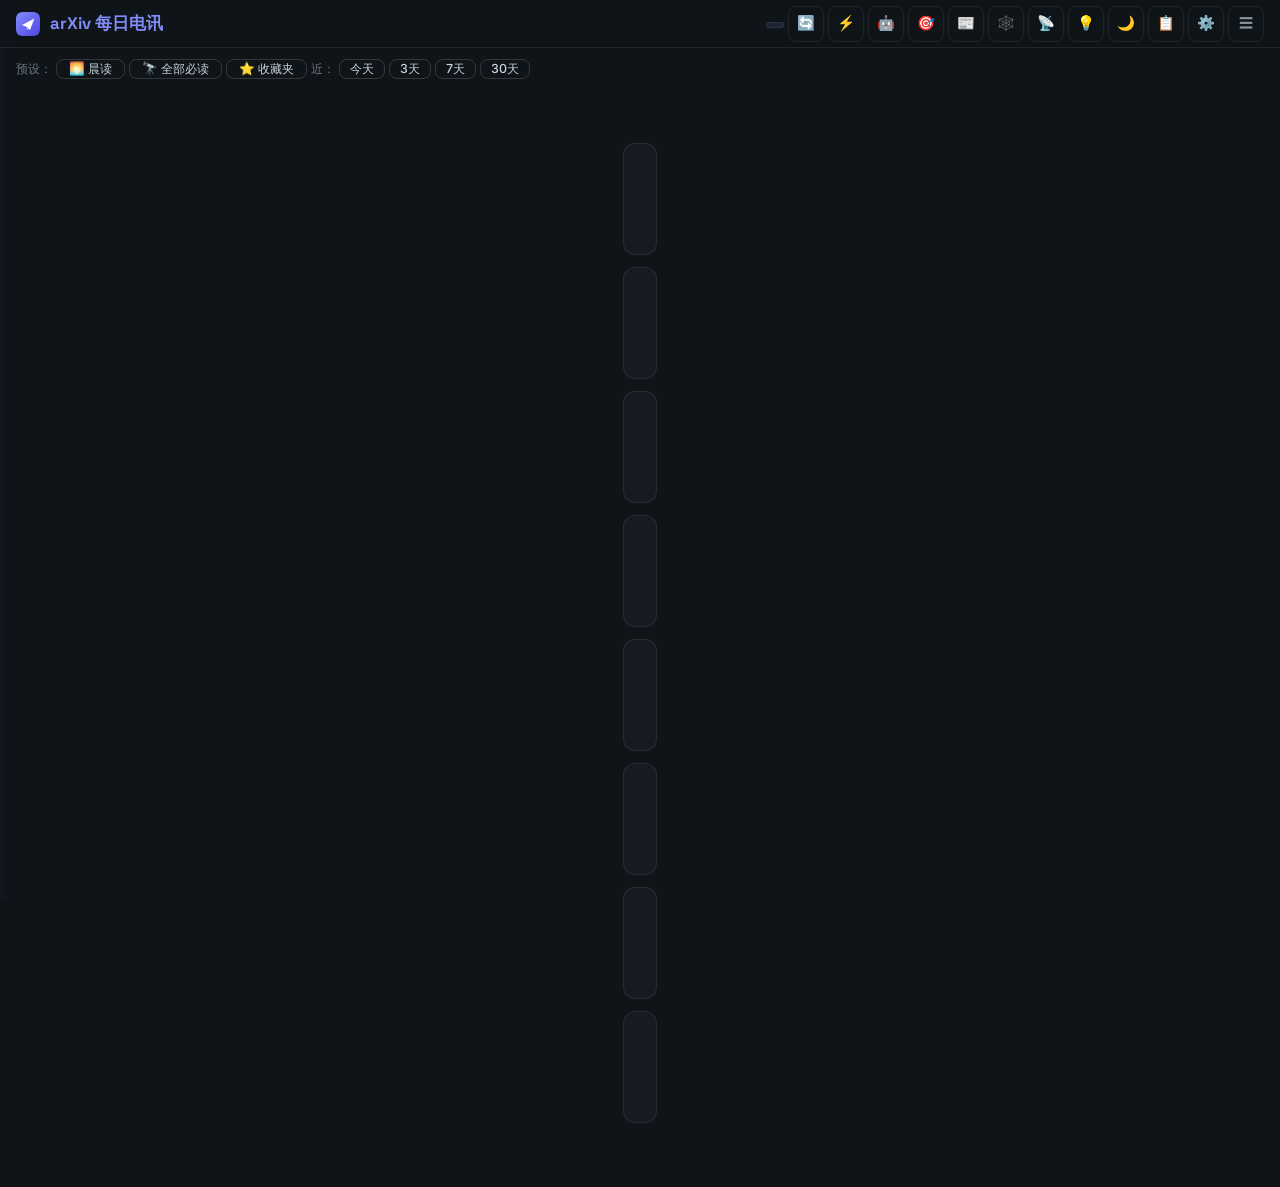
==== web/index.html @ 474c5039 "fix: 五视角并行审计——P0×2/P1×10/P2×4 集中修复 【安全】0.0.0.0 认证（P0）：LAN_ACCESS_TOKEN 自动生成（本机豁免，   设置面板仅本机可见）+ Host" ====
<!DOCTYPE html>
<html lang="zh-CN">
<head>
    <meta charset="UTF-8">
    <meta name="viewport" content="width=device-width, initial-scale=1.0">
    <meta name="description" content="arXiv 每日电讯 — 多源学术论文个性化订阅与 AI 深度筛选系统">
    <meta name="theme-color" content="#161b22">
    <title>arXiv 每日电讯</title>
    <link rel="icon" href="data:image/svg+xml,<svg xmlns='http://www.w3.org/2000/svg' viewBox='0 0 64 64'><defs><linearGradient id='g' x1='0' y1='0' x2='1' y2='1'><stop offset='0' stop-color='%23818cf8'/><stop offset='1' stop-color='%234f46e5'/></linearGradient></defs><rect width='64' height='64' rx='14' fill='url(%23g)'/><path d='M16 34.5 49 17 37 48 29 40Z' fill='%23fff'/><path d='M29 40v8l4.5-5Z' fill='%23c7d2fe'/></svg>">
    <!-- 本地化字体（离线可用，不再依赖 Google Fonts CDN） -->
    <link rel="stylesheet" href="css/fonts.css">

    <!-- Design System CSS -->
    <link rel="stylesheet" href="css/tokens.css">
    <link rel="stylesheet" href="css/base.css">
    <link rel="stylesheet" href="css/components.css">
    <link rel="stylesheet" href="css/utilities.css">
    <link rel="stylesheet" href="css/subscriptions.css">
    <script src="vendor/d3.v7.min.js"></script>
</head>
<body>
    <div id="top-progress" style="display:none;position:fixed;top:0;left:0;height:3px;width:0;background:linear-gradient(90deg,var(--accent-primary),var(--rec-must));z-index:9999;transition:width .8s ease;border-radius:0 2px 2px 0"></div>
    <header>
        <div class="header-left">
            <svg class="brand-mark" viewBox="0 0 64 64" aria-hidden="true" focusable="false">
                <defs><linearGradient id="bm-g" x1="0" y1="0" x2="1" y2="1"><stop offset="0" stop-color="#818cf8"/><stop offset="1" stop-color="#4f46e5"/></linearGradient></defs>
                <rect width="64" height="64" rx="14" fill="url(#bm-g)"/>
                <path d="M16 34.5 49 17 37 48 29 40Z" fill="#fff"/>
                <path d="M29 40v8l4.5-5Z" fill="#c7d2fe"/>
            </svg>
            <h1>arXiv 每日电讯</h1>
        </div>
        <div class="header-right">
            <span id="paper-count" class="badge badge--secondary"></span>
            <div class="dropdown" id="dd-crawl">
                <button class="btn btn--icon" data-dropdown="crawl" title="手动抓取">🔄</button>
                <div class="dropdown-panel" id="panel-crawl" style="min-width:150px;right:0;left:auto">
                    <div class="dropdown-option" data-crawl="arxiv"><span>arXiv</span><span class="count" id="crawl-arxiv">—</span></div>
                    <div class="dropdown-option" data-crawl="crossref"><span>期刊</span><span class="count" id="crawl-crossref">—</span></div>
                    <div class="dropdown-option" data-crawl="dblp"><span>DBLP</span><span class="count" id="crawl-dblp">—</span></div>
                    <div class="dropdown-option" data-crawl="s2"><span>S2 搜索</span><span class="count" id="crawl-s2">—</span></div>
                    <div class="dropdown-option" data-crawl="citations"><span>引文追踪</span><span class="count" id="crawl-citations">—</span></div>
                    <hr style="border-color:var(--border);margin:4px 0">
                    <div class="dropdown-option" data-crawl="all"><span>全部抓取</span></div>
                </div>
            </div>
            <div class="dropdown" id="dd-jobs">
                <button class="btn btn--icon" data-dropdown="jobs" title="任务中心" style="position:relative">⚡<span id="jobs-badge" style="display:none;position:absolute;top:-2px;right:-2px;min-width:14px;height:14px;border-radius:7px;background:var(--rec-must);color:#fff;font-size:0.6rem;line-height:14px;text-align:center;padding:0 3px"></span></button>
                <div class="dropdown-panel" id="panel-jobs" style="min-width:290px;right:0;left:auto;max-height:60vh;overflow-y:auto"></div>
            </div>
            <div class="dropdown" id="dd-ai">
                <button class="btn btn--icon" data-dropdown="ai" title="AI 处理">🤖</button>
                <div class="dropdown-panel" id="panel-ai" style="min-width:150px;right:0;left:auto">
                    <div class="dropdown-option" data-crawl="enhance"><span>补 AI 增强</span></div>
                    <div class="dropdown-option" data-crawl="knowledge-extract"><span>知识卡片提取</span></div>
                    <div class="dropdown-option" data-crawl="clustering"><span>重跑图谱聚类</span></div>
                    <div class="dropdown-option" data-crawl="fulltext"><span>补全文分析</span></div>
                    <hr style="border-color:var(--border);margin:4px 0">
                    <div class="dropdown-option" data-crawl="enhance-rerun"><span>♻️ 重跑旧流程结果</span></div>
                </div>
            </div>
            <button id="btn-profile" class="btn btn--icon" title="研究方向">🎯</button>
            <button id="btn-digest" class="btn btn--icon" title="每日简报">📰</button>
            <button id="btn-graph" class="btn btn--icon" title="知识图谱">🕸️</button>
            <button id="btn-trend" class="btn btn--icon" title="趋势雷达">📡</button>
            <button id="btn-idea" class="btn btn--icon" title="想法检查">💡</button>
            <button id="btn-theme" class="btn btn--icon" title="切换主题（深色/浅色/学术/暖色）">🌙</button>
            <button id="btn-subs" class="btn btn--icon" title="订阅管理">📋</button>
            <button id="btn-settings" class="btn btn--icon" title="系统设置（调度 / AI 供应商 / 任务模型 / 监听地址 / 自检）">⚙️</button>
            <button id="sidebar-toggle" class="btn btn--icon" title="筛选面板">☰</button>
        </div>
    </header>

    <div class="sidebar-hover-zone"></div>
    <aside id="filter-sidebar" class="sidebar">
        <div class="filter-sidebar-header">
            <h3>筛选</h3>
            <button id="sidebar-clear">清除全部</button>
        </div>
        <div class="sidebar-search">
            <input id="sidebar-search-input" type="text" placeholder="搜索标题/TLDR/作者... 支持 title: author: 前缀">
        </div>
        <div class="sidebar-date">
            <input id="sidebar-date-filter" type="date" title="按日期筛选">
        </div>
        <div class="sidebar-sort" id="sidebar-sort"></div>
        <div id="sidebar-filter-groups"></div>
        <div class="sidebar-data-mgmt">
            <div class="filter-group-header" id="toggle-data-mgmt">数据管理 <span class="group-arrow">▼</span></div>
            <div class="filter-group-body" id="data-mgmt-body" style="display:none">
                <div id="daemon-version" style="font-size:0.72rem;color:var(--text-3);margin-bottom:8px;padding:4px 8px;background:var(--surface-0);border-radius:4px"></div>
                <button class="btn btn--secondary" id="btn-export-bibtex" style="width:100%;margin-bottom:6px;font-size:0.78rem;padding:4px 8px">📤 导出当前筛选 BibTeX</button>
                <button class="btn btn--secondary" id="btn-purge-skip" style="width:100%;margin-bottom:6px;font-size:0.78rem;padding:4px 8px">删除所有 skip 论文</button>
                <div style="display:flex;gap:4px;margin-bottom:6px">
                    <input type="date" id="purge-date-input" style="flex:1;padding:4px;border:1px solid var(--border);border-radius:4px;background:var(--surface-0);color:var(--text-0);font-size:0.78rem">
                    <button class="btn btn--secondary" id="btn-purge-before" style="font-size:0.78rem;padding:4px 8px">删除</button>
                </div>
                <p style="font-size:0.7rem;color:var(--text-3)">删除指定日期之前的所有论文，不可恢复</p>
                <button class="btn btn--secondary" id="btn-view-ignored" style="width:100%;margin-top:6px;font-size:0.78rem;padding:4px 8px">查看被过滤的论文</button>
            </div>
        </div>
    </aside>

    <div id="preset-bar" style="max-width:1400px;margin:0 auto;padding:8px var(--sp-4) 0;display:flex;flex-wrap:wrap;gap:6px;align-items:center">
        <span style="font-size:0.72rem;color:var(--text-3)">预设：</span>
        <button class="btn btn--secondary preset-btn" data-preset="morning" style="font-size:0.78rem;padding:3px 12px">🌅 晨读</button>
        <button class="btn btn--secondary preset-btn" data-preset="mustread" style="font-size:0.78rem;padding:3px 12px">🔭 全部必读</button>
        <button class="btn btn--secondary preset-btn" data-preset="starred" style="font-size:0.78rem;padding:3px 12px">⭐ 收藏夹</button>
        <span style="width:8px"></span>
        <span style="font-size:0.72rem;color:var(--text-3)">近：</span>
        <button class="btn btn--secondary within-btn" data-within="1" style="font-size:0.78rem;padding:3px 10px">今天</button>
        <button class="btn btn--secondary within-btn" data-within="3" style="font-size:0.78rem;padding:3px 10px">3天</button>
        <button class="btn btn--secondary within-btn" data-within="7" style="font-size:0.78rem;padding:3px 10px">7天</button>
        <button class="btn btn--secondary within-btn" data-within="30" style="font-size:0.78rem;padding:3px 10px">30天</button>
    </div>

    <main id="paper-container" class="papers-container">
        <div id="loading" class="loading-state" style="grid-column:1/-1">
            <div id="skeleton-wrap" style="display:grid;gap:12px"></div>
        </div>
    </main>

    <div id="digest-page" class="page-section">
        <h2 class="page-header">每日简报</h2>
        <p class="page-subtitle">AI 按主题分组整理的新论文简报，含必读推荐与亮点</p>
        <div class="page-toolbar page-toolbar--top">
            <select id="digest-date-select" style="padding:4px 10px;border:1px solid var(--border);border-radius:var(--radius-sm);background:var(--surface-0);color:var(--text-0);font-size:0.85rem"></select>
            <button id="btn-gen-digest" class="btn btn--primary" style="font-size:0.82rem;padding:4px 14px">生成今日简报</button>
            <button class="btn btn--secondary btn-back-papers">返回论文</button>
        </div>
        <div id="digest-empty" class="page-empty-state">
            <p>暂无简报</p>
            <p class="hint">简报每天凌晨随自动跑批生成，也可点击上方「生成今日简报」立即生成</p>
        </div>
        <div id="digest-content" class="digest-content" style="display:none"></div>
    </div>

    <div id="graph-page" class="page-section">
        <h2 class="page-header">知识图谱</h2>
        <p class="page-subtitle">基于论文关键词的力导向聚类图谱，悬停节点查看详情，拖拽调整布局</p>
        <div class="page-toolbar page-toolbar--top">
            <button id="btn-refresh-graph" class="btn btn--secondary">刷新图谱</button>
            <button class="btn btn--secondary btn-back-papers">返回论文</button>
        </div>
        <div id="graph-empty" class="page-empty-state">
            <p>暂无知识图谱数据</p>
            <p class="hint">先触发知识卡片提取和聚类，然后刷新图谱</p>
            <button id="btn-graph-bootstrap" class="btn btn--secondary" style="margin-top:10px">⚡ 立即提取知识卡片并聚类</button>
        </div>
        <div class="graph-layout" style="display:none" id="graph-layout">
            <div class="graph-canvas-wrap">
                <svg id="graph-svg" viewBox="0 0 960 560" preserveAspectRatio="xMidYMid meet" class="graph-svg"></svg>
                <div class="graph-controls">
                    <button onclick="window._graphZoomReset?.()" title="重置缩放">⟲</button>
                </div>
            </div>
            <div id="graph-detail" class="graph-detail" style="display:none">
                <div id="graph-detail-content">
                    <p class="graph-detail-hint">悬停节点查看详情</p>
                </div>
            </div>
        </div>
    </div>

    <div id="trend-page" class="page-section">
        <h2 class="page-header">趋势雷达</h2>
        <p class="page-subtitle">AI 自动分析本周论文动态，识别新方法、进展、争议与机会</p>
        <div class="page-toolbar page-toolbar--top">
            <div style="display:flex;gap:4px">
                <button class="ccf-tier-filter active" id="trend-scope-weekly" style="padding:4px 12px">周报</button>
                <button class="ccf-tier-filter" id="trend-scope-monthly" style="padding:4px 12px">月报</button>
            </div>
            <select id="trend-week-select" style="display:none;padding:4px 10px;border:1px solid var(--border);border-radius:var(--radius-sm);background:var(--surface-0);color:var(--text-0);font-size:0.85rem"></select>
            <select id="trend-month-select" style="display:none;padding:4px 10px;border:1px solid var(--border);border-radius:var(--radius-sm);background:var(--surface-0);color:var(--text-0);font-size:0.85rem"></select>
            <button id="btn-generate-trend" class="btn btn--secondary">生成周报</button>
            <button class="btn btn--secondary btn-back-papers">返回论文</button>
        </div>
        <div id="trend-empty" class="page-empty-state">
            <p>暂无趋势报告</p>
            <p class="hint">点击"生成报告"创建本周趋势雷达</p>
        </div>
        <div id="trend-content"></div>
    </div>

    <div id="idea-page" class="page-section">
        <h2 class="page-header">点子可行性检查</h2>
        <p class="page-subtitle">输入研究想法，AI 分析可行性、新颖性与风险</p>
        <textarea id="idea-input" rows="3" placeholder="描述你的研究想法，例如：基于因果推理的多智能体信用分配方法..." class="form-textarea idea-textarea"></textarea>
        <div class="page-toolbar page-toolbar--bottom">
            <button id="btn-check-idea" class="btn btn--primary">分析</button>
            <button class="btn btn--secondary btn-back-papers">返回论文</button>
        </div>
        <div id="idea-empty" class="page-empty-state">
            <p>输入研究想法，AI 将分析其可行性和差异化</p>
        </div>
        <div id="idea-result" class="idea-result"></div>
    </div>

    <!-- Crawl Settings Modal -->
    <div id="settings-modal" class="modal">
        <div class="modal-content" style="max-width:520px">
            <button class="close-btn" id="close-settings-modal">&times;</button>
            <h2 style="margin:0 0 4px">⚙️ 系统设置</h2>
            <p style="font-size:0.78rem;color:var(--text-3);margin:0 0 14px">抓取调度 / AI 供应商 / 任务模型 / 监听地址；标 ⟳ 的需重启 daemon 生效</p>
            <div id="settings-form"></div>
            <div style="margin-top:14px;padding-top:12px;border-top:1px solid var(--border)">
                <div style="display:flex;justify-content:space-between;align-items:center;margin-bottom:6px">
                    <b style="font-size:0.85rem;color:var(--text-1)">🔑 AI 供应商</b>
                    <span id="llm-config-status" style="font-size:0.72rem;color:var(--text-3);font-family:var(--font-mono)"></span>
                </div>
                <select id="llm-provider-select" style="width:100%;padding:6px 10px;border:1px solid var(--border);border-radius:4px;background:var(--surface-0);color:var(--text-0);font-size:0.82rem;margin-bottom:6px"></select>
                <div id="llm-custom-row" style="display:none;gap:6px;margin-bottom:6px">
                    <input id="llm-custom-base" placeholder="Base URL（https://api.example.com/v1）" autocomplete="off" style="flex:1;min-width:0;padding:6px 10px;border:1px solid var(--border);border-radius:4px;background:var(--surface-0);color:var(--text-0);font-size:0.78rem;font-family:var(--font-mono)">
                    <input id="llm-custom-model" placeholder="模型名" autocomplete="off" style="width:120px;padding:6px 10px;border:1px solid var(--border);border-radius:4px;background:var(--surface-0);color:var(--text-0);font-size:0.78rem;font-family:var(--font-mono)">
                </div>
                <div style="display:flex;gap:6px">
                    <input type="password" id="llm-key-input" placeholder="粘贴该供应商的 Key" autocomplete="off" style="flex:1;min-width:0;padding:6px 10px;border:1px solid var(--border);border-radius:4px;background:var(--surface-0);color:var(--text-0);font-size:0.8rem;font-family:var(--font-mono)">
                    <button id="btn-llm-key-eye" class="btn btn--secondary" style="font-size:0.78rem;padding:4px 10px" title="显示/隐藏">👁</button>
                    <button id="btn-llm-key-save" class="btn btn--primary" style="font-size:0.78rem;padding:4px 12px;white-space:nowrap">验证并切换</button>
                </div>
                <p style="font-size:0.7rem;color:var(--text-3);margin:6px 0 0">验证通过后写入 ai/.env 并即时生效（无需重启）；各供应商的 Key 分别记忆，切回无需重填；切换会清掉按任务模型覆盖（如有）</p>
                <details style="margin-top:8px">
                    <summary style="font-size:0.82rem;color:var(--text-1);cursor:pointer;padding:4px 0;user-select:none">🎛 按任务指定模型</summary>
                    <div id="llm-models-form" style="margin-top:6px;max-height:260px;overflow-y:auto"></div>
                    <div style="display:flex;align-items:center;gap:8px;margin-top:8px">
                        <button id="btn-llm-models-save" class="btn btn--primary" style="font-size:0.78rem;padding:4px 12px">保存任务模型</button>
                        <span style="font-size:0.7rem;color:var(--text-3)">留空 = 跟随默认；即时生效</span>
                    </div>
                </details>
            </div>
            <div style="margin-top:12px;padding-top:10px;border-top:1px solid var(--border)">
                <div style="display:flex;justify-content:space-between;align-items:center;margin-bottom:6px">
                    <b style="font-size:0.85rem;color:var(--text-1)">🌐 监听地址</b>
                    <span id="bind-status" style="font-size:0.72rem;color:var(--text-3);font-family:var(--font-mono)"></span>
                </div>
                <div style="display:flex;gap:6px">
                    <input id="bind-host" list="bind-host-list" value="127.0.0.1" autocomplete="off" style="flex:1;min-width:0;padding:6px 10px;border:1px solid var(--border);border-radius:4px;background:var(--surface-0);color:var(--text-0);font-size:0.8rem;font-family:var(--font-mono)">
                    <datalist id="bind-host-list">
                        <option value="127.0.0.1">仅本机访问</option>
                        <option value="0.0.0.0">局域网开放（有风险）</option>
                    </datalist>
                    <input id="bind-port" type="number" min="1" max="65535" value="8080" style="width:88px;padding:6px 10px;border:1px solid var(--border);border-radius:4px;background:var(--surface-0);color:var(--text-0);font-size:0.8rem;font-family:var(--font-mono);text-align:center">
                    <button id="btn-bind-save" class="btn btn--primary" style="font-size:0.78rem;padding:4px 12px;white-space:nowrap">保存</button>
                </div>
                <p style="font-size:0.7rem;color:var(--text-3);margin:6px 0 0">⟳ 重启 daemon 后生效；0.0.0.0 会把服务暴露给局域网——非本机访问需携带下方访问令牌</p>
            </div>
            <div id="lan-token-row" style="display:none;margin-top:8px;padding:8px 12px;background:var(--surface-0);border-radius:6px;font-size:0.75rem">
                <b style="color:var(--warning)">🔑 LAN 访问令牌</b>
                <div id="lan-token-value" style="font-family:var(--font-mono);color:var(--text-1);margin-top:4px;user-select:all">（打开面板时加载）</div>
                <span style="color:var(--text-3)">非本机设备访问时需在请求头携带 X-Access-Token</span>
            </div>
            <div style="margin-top:12px;padding-top:10px;border-top:1px solid var(--border);display:flex;align-items:center;gap:10px">
                <button id="btn-run-selftest" class="btn btn--secondary" style="font-size:0.78rem;padding:4px 12px;white-space:nowrap">🧪 运行系统自检</button>
                <span style="font-size:0.7rem;color:var(--text-3)">30 项轻量冒烟（网络源 / LLM 任务 / API 层往返 / 数据就绪），绝不触发全量抓取</span>
            </div>
            <div id="settings-schedule" style="margin-top:14px;padding:10px;background:var(--surface-0);border-radius:6px;font-size:0.8rem;color:var(--text-2)"></div>
            <button id="btn-save-settings" class="btn btn--primary" style="width:100%;margin-top:14px">保存并立即生效</button>
        </div>
    </div>

    <!-- Cluster Papers Modal（图谱聚类下钻） -->
    <div id="cluster-modal" class="modal">
        <div class="modal-content" style="max-width:640px">
            <button class="close-btn" id="close-cluster-modal">&times;</button>
            <h2 id="cluster-title" style="margin:0 0 4px;font-size:1.05rem"></h2>
            <p id="cluster-subtitle" style="font-size:0.78rem;color:var(--text-3);margin:0 0 10px"></p>
            <div id="cluster-list" style="max-height:58vh;overflow-y:auto"></div>
        </div>
    </div>

    <!-- Selftest Report Modal（🧪 系统自检） -->
    <div id="selftest-modal" class="modal">
        <div class="modal-content" style="max-width:560px">
            <button class="close-btn" id="close-selftest-modal">&times;</button>
            <h2 style="margin:0 0 4px">🧪 系统自检</h2>
            <p id="selftest-summary" style="font-size:0.78rem;color:var(--text-3);margin:0 0 10px"></p>
            <div id="selftest-content" style="max-height:56vh;overflow-y:auto;font-size:0.8rem"></div>
        </div>
    </div>

    <!-- Ignored Papers Modal（被过滤论文审计） -->
    <div id="ignored-modal" class="modal">
        <div class="modal-content" style="max-width:640px">
            <button class="close-btn" id="close-ignored-modal">&times;</button>
            <h2 style="margin:0 0 10px">被过滤的论文</h2>
            <div style="display:flex;justify-content:space-between;align-items:center;margin-bottom:10px;gap:8px;flex-wrap:wrap">
                <select id="ignored-reason-filter" style="padding:4px 10px;border:1px solid var(--border);border-radius:var(--radius-sm);background:var(--surface-0);color:var(--text-0);font-size:0.82rem">
                    <option value="">全部原因</option>
                    <option value="local_filter_reject">本地预筛</option>
                    <option value="quick_filter_reject">快速过滤</option>
                    <option value="low_relevance">低相关</option>
                    <option value="domain_mismatch">领域不符</option>
                    <option value="weak_method">方法弱</option>
                    <option value="no_empirical">无实证</option>
                    <option value="poor_quality">质量低</option>
                    <option value="ai_ignore">AI判拒(其他)</option>
                    <option value="user_deleted">用户删除</option>
                </select>
                <div id="ignored-stats" style="font-size:0.78rem;color:var(--text-2)"></div>
            </div>
            <div id="ignored-list" style="max-height:50vh;overflow-y:auto"></div>
            <div id="ignored-pagination" style="margin-top:10px;text-align:center;font-size:0.8rem;color:var(--text-3)"></div>
        </div>
    </div>

    <!-- Paper Compare Modal -->
    <div id="compare-modal" class="modal">
        <div class="modal-content" style="max-width:1100px">
            <button class="close-btn" id="close-compare-modal">&times;</button>
            <h2 style="margin:0 0 12px">论文对比</h2>
            <div id="compare-content"></div>
        </div>
    </div>

    <!-- Compare floating bar -->
    <div id="compare-bar" style="display:none;position:fixed;bottom:20px;left:50%;transform:translateX(-50%);z-index:200;background:var(--surface-2);border:1px solid var(--border);border-radius:var(--radius-full);padding:8px 16px;box-shadow:var(--shadow-lg);display:none;align-items:center;gap:10px">
        <span id="compare-count" style="font-size:0.85rem;color:var(--text-1)"></span>
        <button id="btn-compare-go" class="btn btn--primary" style="font-size:0.82rem;padding:4px 14px">对比</button>
        <button id="btn-compare-clear" class="btn btn--secondary" style="font-size:0.82rem;padding:4px 10px">清除</button>
    </div>

    <!-- Paper Detail Modal -->
    <div id="paper-modal" class="modal">
        <div class="modal-content">
            <button class="close-btn" id="close-paper-modal">&times;</button>
            <div id="paper-detail"></div>
        </div>
    </div>

    <!-- Subscription Modal -->
    <div id="subscription-modal" class="subscription-modal">
        <div class="subscription-panel">
            <div style="display:flex;justify-content:space-between;align-items:center;margin-bottom:16px">
                <h2>订阅管理</h2>
                <button id="close-subs-modal" class="btn btn--icon" style="font-size:1.5rem">&times;</button>
            </div>
            <div class="sub-tabs" id="sub-tabs-container">
                <div class="sub-tab active" data-tab="arxiv">arXiv</div>
                <div class="sub-tab" data-tab="journals">期刊</div>
                <div class="sub-tab" data-tab="conferences">会议</div>
                <div class="sub-tab" data-tab="authors">作者</div>
                <div class="sub-tab" data-tab="search">研究方向</div>
                <div class="sub-tab" data-tab="notify">通知</div>
            </div>

            <div id="sub-tab-arxiv">
                <div style="margin-bottom:8px">
                    <button id="btn-auto-recommend" class="btn btn--secondary" style="font-size:0.78rem;padding:4px 10px">🎯 基于研究方向推荐</button>
                </div>
                <div id="arxiv-category-chips"></div>
            </div>

            <div id="sub-tab-journals" style="display:none">
                <div style="margin-bottom:12px;display:flex;gap:6px;flex-wrap:wrap">
                    <button class="ccf-tier-filter active" data-journal-view="ccf">CCF 期刊</button>
                    <button class="ccf-tier-filter" data-journal-view="quick">快捷订阅</button>
                    <button class="ccf-tier-filter" data-journal-view="search">搜索期刊</button>
                </div>
                <div id="ccf-journal-section"></div>
                <div id="quick-journal-section" style="display:none">
                    <div id="quick-journal-chips" style="display:flex;flex-wrap:wrap;gap:4px"></div>
                </div>
                <div id="journal-search-section" style="display:none">
                    <input id="journal-search-input" type="text" placeholder="输入期刊名称搜索..." style="width:100%;padding:8px 10px;margin-bottom:8px;box-sizing:border-box;border:1px solid var(--border);border-radius:6px;background:var(--surface-0);color:var(--text-0);font-size:0.85rem">
                    <div id="journal-search-results"></div>
                </div>
                <hr style="margin:12px 0;border-color:var(--border)">
                <div style="display:flex;justify-content:space-between;align-items:center;margin-bottom:8px">
                    <h3 style="font-size:0.85rem;margin:0">已订阅期刊</h3>
                    <span id="journal-count" style="font-size:0.75rem;color:var(--text-3)"></span>
                </div>
                <div id="crossref-journals-list"></div>
            </div>

            <div id="sub-tab-conferences" style="display:none">
                <p>选择关注的顶级会议：</p>
                <div id="conference-chips"></div>
            </div>

            <div id="sub-tab-authors" style="display:none">
                <p>搜索并关注作者，自动追踪其最新论文：</p>
                <div style="display:flex;gap:6px;margin-bottom:12px">
                    <input id="author-search-input" type="text" placeholder="姓名或 ORCID ID (如 0000-0003-...)" style="flex:1;padding:8px;border-radius:6px;border:1px solid var(--border);background:var(--surface-0);color:var(--text-0);font-size:0.85rem">
                    <button id="btn-search-author" class="btn btn--secondary" style="padding:8px 14px">搜索</button>
                </div>
                <div id="author-search-results" style="margin-bottom:12px"></div>
                <hr style="border-color:var(--border);margin:12px 0">
                <h3 style="font-size:0.9rem">已关注作者</h3>
                <div id="subscribed-authors-list"></div>
            </div>

            <div id="sub-tab-search" style="display:none">
                <label style="font-size:0.82rem;color:var(--text-2);display:block;margin-bottom:4px">研究方向描述</label>
                <textarea id="inline-profile-direction" rows="2" style="width:100%;padding:6px 10px;border-radius:6px;border:1px solid var(--border);background:var(--surface-0);color:var(--text-0);font-size:0.85rem;resize:vertical" placeholder="描述你的研究方向，如：动态不确定环境下的智能感知与协同决策"></textarea>
                <div style="display:flex;justify-content:space-between;align-items:center;margin:12px 0 4px">
                    <span style="font-size:0.82rem;color:var(--text-2)">搜索关键词</span>
                    <span style="display:flex;align-items:center;gap:8px">
                        <button id="btn-extract-keywords" class="btn btn--secondary" style="font-size:0.75rem;padding:3px 10px" title="LLM 从研究方向描述穷举概念并扩展为搜索关键词">🤖 从方向提取</button>
                        <span style="display:flex;align-items:center;gap:4px;font-size:0.78rem;color:var(--text-3)"><input type="checkbox" id="use-profile-keywords" checked> 跟随研究方向</span>
                    </span>
                </div>
                <div id="keyword-chips" style="display:flex;flex-wrap:wrap;gap:4px;margin-bottom:4px"></div>
                <p id="keyword-chips-hint" style="font-size:0.72rem;color:var(--text-3);margin:0 0 8px"></p>
                <div id="profile-topics-section" style="display:none">
                    <details style="margin-bottom:6px">
                        <summary style="font-size:0.8rem;color:var(--text-2);cursor:pointer">✅ 系统学到的偏好（点赞提取；点 ✕ 删除，右侧可手动添加）</summary>
                        <div style="display:flex;gap:4px;align-items:flex-start;margin-top:6px">
                            <div id="liked-topics-chips" style="display:flex;flex-wrap:wrap;gap:4px;flex:1"></div>
                            <input id="add-liked-topic" placeholder="+ 主题" style="width:86px;padding:3px 8px;border:1px solid var(--border);border-radius:4px;background:var(--surface-0);color:var(--text-0);font-size:0.75rem">
                        </div>
                    </details>
                    <details>
                        <summary style="font-size:0.8rem;color:var(--text-2);cursor:pointer">🚫 学到的负偏好（点踩提取；点 ✕ 删除，右侧可手动添加）</summary>
                        <div style="display:flex;gap:4px;align-items:flex-start;margin-top:6px">
                            <div id="disliked-topics-chips" style="display:flex;flex-wrap:wrap;gap:4px;flex:1"></div>
                            <input id="add-disliked-topic" placeholder="+ 主题" style="width:86px;padding:3px 8px;border:1px solid var(--border);border-radius:4px;background:var(--surface-0);color:var(--text-0);font-size:0.75rem">
                        </div>
                    </details>
                    <p style="font-size:0.7rem;color:var(--text-3);margin:6px 0 8px">偏好主题会注入 AI 评分与关键词挖掘——手动添加可直接告诉系统你的方向</p>
                </div>
                <div id="custom-keywords-section" style="display:none">
                    <div style="display:flex;gap:6px;align-items:center">
                        <input id="custom-keywords" type="text" style="flex:1;padding:6px 10px;border-radius:6px;border:1px solid var(--border);background:var(--surface-0);color:var(--text-0);font-size:0.85rem" placeholder="输入关键词，逗号/分号分隔，回车添加" />
                        <button id="btn-add-keyword" class="btn btn--secondary" style="font-size:0.82rem;padding:5px 12px;white-space:nowrap">添加</button>
                    </div>
                </div>
                <button id="btn-save-profile-inline" class="btn btn--primary" style="width:100%;margin-top:12px">保存并触发搜索</button>
            </div>
            <div id="sub-tab-notify" style="display:none">
                <p style="font-size:0.85rem;color:var(--text-2);margin-bottom:12px">通知功能即将上线，敬请期待。</p>
                <div style="padding:12px;background:var(--surface-0);border-radius:6px;font-size:0.82rem">
                    <label style="display:flex;align-items:center;gap:8px;margin-bottom:8px">
                        <input type="checkbox" checked disabled> 每日邮件摘要
                    </label>
                    <label style="display:flex;align-items:center;gap:8px;margin-bottom:8px">
                        <input type="checkbox" disabled> Must Read 推送通知
                    </label>
                    <label style="display:flex;align-items:center;gap:8px">
                        <input type="checkbox" disabled> 新论文即时提醒
                    </label>
                </div>
            </div>
            <div id="sub-stats" style="margin-top:12px;padding:8px;background:var(--surface-0);border-radius:6px;font-size:0.8rem;color:var(--text-2)"></div>
            <div style="margin-top:8px;display:flex;gap:8px">
                <button id="btn-export-subs" class="btn btn--secondary" style="flex:1">导出配置</button>
                <button id="btn-import-subs" class="btn btn--secondary" style="flex:1">导入配置</button>
                <input type="file" id="import-subs-file" accept=".json" style="display:none">
            </div>
        </div>
    </div>

    <script src="js/ccf-data.js"></script>
    <script src="js/subscriptions.js"></script>
    <script src="js/crossref-search.js"></script>
    <script type="module" src="js/app.js"></script>
</body>
</html>
---- web/css/fonts.css ----
/* cyrillic-ext */
@font-face {
  font-family: 'Inter';
  font-style: normal;
  font-weight: 400;
  font-display: swap;
  src: url(fonts/390b907766c2.woff2) format('woff2');
  unicode-range: U+0460-052F, U+1C80-1C8A, U+20B4, U+2DE0-2DFF, U+A640-A69F, U+FE2E-FE2F;
}
/* cyrillic */
@font-face {
  font-family: 'Inter';
  font-style: normal;
  font-weight: 400;
  font-display: swap;
  src: url(fonts/d4047416a6a9.woff2) format('woff2');
  unicode-range: U+0301, U+0400-045F, U+0490-0491, U+04B0-04B1, U+2116;
}
/* greek-ext */
@font-face {
  font-family: 'Inter';
  font-style: normal;
  font-weight: 400;
  font-display: swap;
  src: url(fonts/a656acc8581c.woff2) format('woff2');
  unicode-range: U+1F00-1FFF;
}
/* greek */
@font-face {
  font-family: 'Inter';
  font-style: normal;
  font-weight: 400;
  font-display: swap;
  src: url(fonts/9f07a5502c68.woff2) format('woff2');
  unicode-range: U+0370-0377, U+037A-037F, U+0384-038A, U+038C, U+038E-03A1, U+03A3-03FF;
}
/* vietnamese */
@font-face {
  font-family: 'Inter';
  font-style: normal;
  font-weight: 400;
  font-display: swap;
  src: url(fonts/0583c36d6d13.woff2) format('woff2');
  unicode-range: U+0102-0103, U+0110-0111, U+0128-0129, U+0168-0169, U+01A0-01A1, U+01AF-01B0, U+0300-0301, U+0303-0304, U+0308-0309, U+0323, U+0329, U+1EA0-1EF9, U+20AB;
}
/* latin-ext */
@font-face {
  font-family: 'Inter';
  font-style: normal;
  font-weight: 400;
  font-display: swap;
  src: url(fonts/ba6801468498.woff2) format('woff2');
  unicode-range: U+0100-02BA, U+02BD-02C5, U+02C7-02CC, U+02CE-02D7, U+02DD-02FF, U+0304, U+0308, U+0329, U+1D00-1DBF, U+1E00-1E9F, U+1EF2-1EFF, U+2020, U+20A0-20AB, U+20AD-20C0, U+2113, U+2C60-2C7F, U+A720-A7FF;
}
/* latin */
@font-face {
  font-family: 'Inter';
  font-style: normal;
  font-weight: 400;
  font-display: swap;
  src: url(fonts/1fab01e7b42c.woff2) format('woff2');
  unicode-range: U+0000-00FF, U+0131, U+0152-0153, U+02BB-02BC, U+02C6, U+02DA, U+02DC, U+0304, U+0308, U+0329, U+2000-206F, U+20AC, U+2122, U+2191, U+2193, U+2212, U+2215, U+FEFF, U+FFFD;
}
/* cyrillic-ext */
@font-face {
  font-family: 'Inter';
  font-style: normal;
  font-weight: 500;
  font-display: swap;
  src: url(fonts/390b907766c2.woff2) format('woff2');
  unicode-range: U+0460-052F, U+1C80-1C8A, U+20B4, U+2DE0-2DFF, U+A640-A69F, U+FE2E-FE2F;
}
/* cyrillic */
@font-face {
  font-family: 'Inter';
  font-style: normal;
  font-weight: 500;
  font-display: swap;
  src: url(fonts/d4047416a6a9.woff2) format('woff2');
  unicode-range: U+0301, U+0400-045F, U+0490-0491, U+04B0-04B1, U+2116;
}
/* greek-ext */
@font-face {
  font-family: 'Inter';
  font-style: normal;
  font-weight: 500;
  font-display: swap;
  src: url(fonts/a656acc8581c.woff2) format('woff2');
  unicode-range: U+1F00-1FFF;
}
/* greek */
@font-face {
  font-family: 'Inter';
  font-style: normal;
  font-weight: 500;
  font-display: swap;
  src: url(fonts/9f07a5502c68.woff2) format('woff2');
  unicode-range: U+0370-0377, U+037A-037F, U+0384-038A, U+038C, U+038E-03A1, U+03A3-03FF;
}
/* vietnamese */
@font-face {
  font-family: 'Inter';
  font-style: normal;
  font-weight: 500;
  font-display: swap;
  src: url(fonts/0583c36d6d13.woff2) format('woff2');
  unicode-range: U+0102-0103, U+0110-0111, U+0128-0129, U+0168-0169, U+01A0-01A1, U+01AF-01B0, U+0300-0301, U+0303-0304, U+0308-0309, U+0323, U+0329, U+1EA0-1EF9, U+20AB;
}
/* latin-ext */
@font-face {
  font-family: 'Inter';
  font-style: normal;
  font-weight: 500;
  font-display: swap;
  src: url(fonts/ba6801468498.woff2) format('woff2');
  unicode-range: U+0100-02BA, U+02BD-02C5, U+02C7-02CC, U+02CE-02D7, U+02DD-02FF, U+0304, U+0308, U+0329, U+1D00-1DBF, U+1E00-1E9F, U+1EF2-1EFF, U+2020, U+20A0-20AB, U+20AD-20C0, U+2113, U+2C60-2C7F, U+A720-A7FF;
}
/* latin */
@font-face {
  font-family: 'Inter';
  font-style: normal;
  font-weight: 500;
  font-display: swap;
  src: url(fonts/1fab01e7b42c.woff2) format('woff2');
  unicode-range: U+0000-00FF, U+0131, U+0152-0153, U+02BB-02BC, U+02C6, U+02DA, U+02DC, U+0304, U+0308, U+0329, U+2000-206F, U+20AC, U+2122, U+2191, U+2193, U+2212, U+2215, U+FEFF, U+FFFD;
}
/* cyrillic-ext */
@font-face {
  font-family: 'Inter';
  font-style: normal;
  font-weight: 600;
  font-display: swap;
  src: url(fonts/390b907766c2.woff2) format('woff2');
  unicode-range: U+0460-052F, U+1C80-1C8A, U+20B4, U+2DE0-2DFF, U+A640-A69F, U+FE2E-FE2F;
}
/* cyrillic */
@font-face {
  font-family: 'Inter';
  font-style: normal;
  font-weight: 600;
  font-display: swap;
  src: url(fonts/d4047416a6a9.woff2) format('woff2');
  unicode-range: U+0301, U+0400-045F, U+0490-0491, U+04B0-04B1, U+2116;
}
/* greek-ext */
@font-face {
  font-family: 'Inter';
  font-style: normal;
  font-weight: 600;
  font-display: swap;
  src: url(fonts/a656acc8581c.woff2) format('woff2');
  unicode-range: U+1F00-1FFF;
}
/* greek */
@font-face {
  font-family: 'Inter';
  font-style: normal;
  font-weight: 600;
  font-display: swap;
  src: url(fonts/9f07a5502c68.woff2) format('woff2');
  unicode-range: U+0370-0377, U+037A-037F, U+0384-038A, U+038C, U+038E-03A1, U+03A3-03FF;
}
/* vietnamese */
@font-face {
  font-family: 'Inter';
  font-style: normal;
  font-weight: 600;
  font-display: swap;
  src: url(fonts/0583c36d6d13.woff2) format('woff2');
  unicode-range: U+0102-0103, U+0110-0111, U+0128-0129, U+0168-0169, U+01A0-01A1, U+01AF-01B0, U+0300-0301, U+0303-0304, U+0308-0309, U+0323, U+0329, U+1EA0-1EF9, U+20AB;
}
/* latin-ext */
@font-face {
  font-family: 'Inter';
  font-style: normal;
  font-weight: 600;
  font-display: swap;
  src: url(fonts/ba6801468498.woff2) format('woff2');
  unicode-range: U+0100-02BA, U+02BD-02C5, U+02C7-02CC, U+02CE-02D7, U+02DD-02FF, U+0304, U+0308, U+0329, U+1D00-1DBF, U+1E00-1E9F, U+1EF2-1EFF, U+2020, U+20A0-20AB, U+20AD-20C0, U+2113, U+2C60-2C7F, U+A720-A7FF;
}
/* latin */
@font-face {
  font-family: 'Inter';
  font-style: normal;
  font-weight: 600;
  font-display: swap;
  src: url(fonts/1fab01e7b42c.woff2) format('woff2');
  unicode-range: U+0000-00FF, U+0131, U+0152-0153, U+02BB-02BC, U+02C6, U+02DA, U+02DC, U+0304, U+0308, U+0329, U+2000-206F, U+20AC, U+2122, U+2191, U+2193, U+2212, U+2215, U+FEFF, U+FFFD;
}
/* cyrillic-ext */
@font-face {
  font-family: 'Inter';
  font-style: normal;
  font-weight: 700;
  font-display: swap;
  src: url(fonts/390b907766c2.woff2) format('woff2');
  unicode-range: U+0460-052F, U+1C80-1C8A, U+20B4, U+2DE0-2DFF, U+A640-A69F, U+FE2E-FE2F;
}
/* cyrillic */
@font-face {
  font-family: 'Inter';
  font-style: normal;
  font-weight: 700;
  font-display: swap;
  src: url(fonts/d4047416a6a9.woff2) format('woff2');
  unicode-range: U+0301, U+0400-045F, U+0490-0491, U+04B0-04B1, U+2116;
}
/* greek-ext */
@font-face {
  font-family: 'Inter';
  font-style: normal;
  font-weight: 700;
  font-display: swap;
  src: url(fonts/a656acc8581c.woff2) format('woff2');
  unicode-range: U+1F00-1FFF;
}
/* greek */
@font-face {
  font-family: 'Inter';
  font-style: normal;
  font-weight: 700;
  font-display: swap;
  src: url(fonts/9f07a5502c68.woff2) format('woff2');
  unicode-range: U+0370-0377, U+037A-037F, U+0384-038A, U+038C, U+038E-03A1, U+03A3-03FF;
}
/* vietnamese */
@font-face {
  font-family: 'Inter';
  font-style: normal;
  font-weight: 700;
  font-display: swap;
  src: url(fonts/0583c36d6d13.woff2) format('woff2');
  unicode-range: U+0102-0103, U+0110-0111, U+0128-0129, U+0168-0169, U+01A0-01A1, U+01AF-01B0, U+0300-0301, U+0303-0304, U+0308-0309, U+0323, U+0329, U+1EA0-1EF9, U+20AB;
}
/* latin-ext */
@font-face {
  font-family: 'Inter';
  font-style: normal;
  font-weight: 700;
  font-display: swap;
  src: url(fonts/ba6801468498.woff2) format('woff2');
  unicode-range: U+0100-02BA, U+02BD-02C5, U+02C7-02CC, U+02CE-02D7, U+02DD-02FF, U+0304, U+0308, U+0329, U+1D00-1DBF, U+1E00-1E9F, U+1EF2-1EFF, U+2020, U+20A0-20AB, U+20AD-20C0, U+2113, U+2C60-2C7F, U+A720-A7FF;
}
/* latin */
@font-face {
  font-family: 'Inter';
  font-style: normal;
  font-weight: 700;
  font-display: swap;
  src: url(fonts/1fab01e7b42c.woff2) format('woff2');
  unicode-range: U+0000-00FF, U+0131, U+0152-0153, U+02BB-02BC, U+02C6, U+02DA, U+02DC, U+0304, U+0308, U+0329, U+2000-206F, U+20AC, U+2122, U+2191, U+2193, U+2212, U+2215, U+FEFF, U+FFFD;
}
/* cyrillic-ext */
@font-face {
  font-family: 'JetBrains Mono';
  font-style: normal;
  font-weight: 400;
  font-display: swap;
  src: url(fonts/570a2bdd8f8b.woff2) format('woff2');
  unicode-range: U+0460-052F, U+1C80-1C8A, U+20B4, U+2DE0-2DFF, U+A640-A69F, U+FE2E-FE2F;
}
/* cyrillic */
@font-face {
  font-family: 'JetBrains Mono';
  font-style: normal;
  font-weight: 400;
  font-display: swap;
  src: url(fonts/71e69e06516a.woff2) format('woff2');
  unicode-range: U+0301, U+0400-045F, U+0490-0491, U+04B0-04B1, U+2116;
}
/* greek */
@font-face {
  font-family: 'JetBrains Mono';
  font-style: normal;
  font-weight: 400;
  font-display: swap;
  src: url(fonts/3644d51c507b.woff2) format('woff2');
  unicode-range: U+0370-0377, U+037A-037F, U+0384-038A, U+038C, U+038E-03A1, U+03A3-03FF;
}
/* vietnamese */
@font-face {
  font-family: 'JetBrains Mono';
  font-style: normal;
  font-weight: 400;
  font-display: swap;
  src: url(fonts/c010f9b7d6b2.woff2) format('woff2');
  unicode-range: U+0102-0103, U+0110-0111, U+0128-0129, U+0168-0169, U+01A0-01A1, U+01AF-01B0, U+0300-0301, U+0303-0304, U+0308-0309, U+0323, U+0329, U+1EA0-1EF9, U+20AB;
}
/* latin-ext */
@font-face {
  font-family: 'JetBrains Mono';
  font-style: normal;
  font-weight: 400;
  font-display: swap;
  src: url(fonts/9ea68c62083f.woff2) format('woff2');
  unicode-range: U+0100-02BA, U+02BD-02C5, U+02C7-02CC, U+02CE-02D7, U+02DD-02FF, U+0304, U+0308, U+0329, U+1D00-1DBF, U+1E00-1E9F, U+1EF2-1EFF, U+2020, U+20A0-20AB, U+20AD-20C0, U+2113, U+2C60-2C7F, U+A720-A7FF;
}
/* latin */
@font-face {
  font-family: 'JetBrains Mono';
  font-style: normal;
  font-weight: 400;
  font-display: swap;
  src: url(fonts/530d036ba64a.woff2) format('woff2');
  unicode-range: U+0000-00FF, U+0131, U+0152-0153, U+02BB-02BC, U+02C6, U+02DA, U+02DC, U+0304, U+0308, U+0329, U+2000-206F, U+20AC, U+2122, U+2191, U+2193, U+2212, U+2215, U+FEFF, U+FFFD;
}
/* cyrillic-ext */
@font-face {
  font-family: 'JetBrains Mono';
  font-style: normal;
  font-weight: 500;
  font-display: swap;
  src: url(fonts/570a2bdd8f8b.woff2) format('woff2');
  unicode-range: U+0460-052F, U+1C80-1C8A, U+20B4, U+2DE0-2DFF, U+A640-A69F, U+FE2E-FE2F;
}
/* cyrillic */
@font-face {
  font-family: 'JetBrains Mono';
  font-style: normal;
  font-weight: 500;
  font-display: swap;
  src: url(fonts/71e69e06516a.woff2) format('woff2');
  unicode-range: U+0301, U+0400-045F, U+0490-0491, U+04B0-04B1, U+2116;
}
/* greek */
@font-face {
  font-family: 'JetBrains Mono';
  font-style: normal;
  font-weight: 500;
  font-display: swap;
  src: url(fonts/3644d51c507b.woff2) format('woff2');
  unicode-range: U+0370-0377, U+037A-037F, U+0384-038A, U+038C, U+038E-03A1, U+03A3-03FF;
}
/* vietnamese */
@font-face {
  font-family: 'JetBrains Mono';
  font-style: normal;
  font-weight: 500;
  font-display: swap;
  src: url(fonts/c010f9b7d6b2.woff2) format('woff2');
  unicode-range: U+0102-0103, U+0110-0111, U+0128-0129, U+0168-0169, U+01A0-01A1, U+01AF-01B0, U+0300-0301, U+0303-0304, U+0308-0309, U+0323, U+0329, U+1EA0-1EF9, U+20AB;
}
/* latin-ext */
@font-face {
  font-family: 'JetBrains Mono';
  font-style: normal;
  font-weight: 500;
  font-display: swap;
  src: url(fonts/9ea68c62083f.woff2) format('woff2');
  unicode-range: U+0100-02BA, U+02BD-02C5, U+02C7-02CC, U+02CE-02D7, U+02DD-02FF, U+0304, U+0308, U+0329, U+1D00-1DBF, U+1E00-1E9F, U+1EF2-1EFF, U+2020, U+20A0-20AB, U+20AD-20C0, U+2113, U+2C60-2C7F, U+A720-A7FF;
}
/* latin */
@font-face {
  font-family: 'JetBrains Mono';
  font-style: normal;
  font-weight: 500;
  font-display: swap;
  src: url(fonts/530d036ba64a.woff2) format('woff2');
  unicode-range: U+0000-00FF, U+0131, U+0152-0153, U+02BB-02BC, U+02C6, U+02DA, U+02DC, U+0304, U+0308, U+0329, U+2000-206F, U+20AC, U+2122, U+2191, U+2193, U+2212, U+2215, U+FEFF, U+FFFD;
}
/* vietnamese */
@font-face {
  font-family: 'Space Grotesk';
  font-style: normal;
  font-weight: 500;
  font-display: swap;
  src: url(fonts/64884efa2f11.woff2) format('woff2');
  unicode-range: U+0102-0103, U+0110-0111, U+0128-0129, U+0168-0169, U+01A0-01A1, U+01AF-01B0, U+0300-0301, U+0303-0304, U+0308-0309, U+0323, U+0329, U+1EA0-1EF9, U+20AB;
}
/* latin-ext */
@font-face {
  font-family: 'Space Grotesk';
  font-style: normal;
  font-weight: 500;
  font-display: swap;
  src: url(fonts/68cd7063be2e.woff2) format('woff2');
  unicode-range: U+0100-02BA, U+02BD-02C5, U+02C7-02CC, U+02CE-02D7, U+02DD-02FF, U+0304, U+0308, U+0329, U+1D00-1DBF, U+1E00-1E9F, U+1EF2-1EFF, U+2020, U+20A0-20AB, U+20AD-20C0, U+2113, U+2C60-2C7F, U+A720-A7FF;
}
/* latin */
@font-face {
  font-family: 'Space Grotesk';
  font-style: normal;
  font-weight: 500;
  font-display: swap;
  src: url(fonts/6c252abcf99b.woff2) format('woff2');
  unicode-range: U+0000-00FF, U+0131, U+0152-0153, U+02BB-02BC, U+02C6, U+02DA, U+02DC, U+0304, U+0308, U+0329, U+2000-206F, U+20AC, U+2122, U+2191, U+2193, U+2212, U+2215, U+FEFF, U+FFFD;
}
/* vietnamese */
@font-face {
  font-family: 'Space Grotesk';
  font-style: normal;
  font-weight: 600;
  font-display: swap;
  src: url(fonts/64884efa2f11.woff2) format('woff2');
  unicode-range: U+0102-0103, U+0110-0111, U+0128-0129, U+0168-0169, U+01A0-01A1, U+01AF-01B0, U+0300-0301, U+0303-0304, U+0308-0309, U+0323, U+0329, U+1EA0-1EF9, U+20AB;
}
/* latin-ext */
@font-face {
  font-family: 'Space Grotesk';
  font-style: normal;
  font-weight: 600;
  font-display: swap;
  src: url(fonts/68cd7063be2e.woff2) format('woff2');
  unicode-range: U+0100-02BA, U+02BD-02C5, U+02C7-02CC, U+02CE-02D7, U+02DD-02FF, U+0304, U+0308, U+0329, U+1D00-1DBF, U+1E00-1E9F, U+1EF2-1EFF, U+2020, U+20A0-20AB, U+20AD-20C0, U+2113, U+2C60-2C7F, U+A720-A7FF;
}
/* latin */
@font-face {
  font-family: 'Space Grotesk';
  font-style: normal;
  font-weight: 600;
  font-display: swap;
  src: url(fonts/6c252abcf99b.woff2) format('woff2');
  unicode-range: U+0000-00FF, U+0131, U+0152-0153, U+02BB-02BC, U+02C6, U+02DA, U+02DC, U+0304, U+0308, U+0329, U+2000-206F, U+20AC, U+2122, U+2191, U+2193, U+2212, U+2215, U+FEFF, U+FFFD;
}
/* vietnamese */
@font-face {
  font-family: 'Space Grotesk';
  font-style: normal;
  font-weight: 700;
  font-display: swap;
  src: url(fonts/64884efa2f11.woff2) format('woff2');
  unicode-range: U+0102-0103, U+0110-0111, U+0128-0129, U+0168-0169, U+01A0-01A1, U+01AF-01B0, U+0300-0301, U+0303-0304, U+0308-0309, U+0323, U+0329, U+1EA0-1EF9, U+20AB;
}
/* latin-ext */
@font-face {
  font-family: 'Space Grotesk';
  font-style: normal;
  font-weight: 700;
  font-display: swap;
  src: url(fonts/68cd7063be2e.woff2) format('woff2');
  unicode-range: U+0100-02BA, U+02BD-02C5, U+02C7-02CC, U+02CE-02D7, U+02DD-02FF, U+0304, U+0308, U+0329, U+1D00-1DBF, U+1E00-1E9F, U+1EF2-1EFF, U+2020, U+20A0-20AB, U+20AD-20C0, U+2113, U+2C60-2C7F, U+A720-A7FF;
}
/* latin */
@font-face {
  font-family: 'Space Grotesk';
  font-style: normal;
  font-weight: 700;
  font-display: swap;
  src: url(fonts/6c252abcf99b.woff2) format('woff2');
  unicode-range: U+0000-00FF, U+0131, U+0152-0153, U+02BB-02BC, U+02C6, U+02DA, U+02DC, U+0304, U+0308, U+0329, U+2000-206F, U+20AC, U+2122, U+2191, U+2193, U+2212, U+2215, U+FEFF, U+FFFD;
}
---- web/css/tokens.css ----
/* ============================================
   tokens.css — Design System Variables
   All theme-independent tokens + theme overrides
   ============================================ */

/* --- Shared tokens (all themes) --- */
:root {
  /* Spacing scale (4px base) */
  --sp-1: 4px;  --sp-2: 8px;  --sp-3: 12px;
  --sp-4: 16px; --sp-5: 24px; --sp-6: 32px; --sp-8: 48px;

  /* Border radius */
  --radius-sm: 4px;  --radius-md: 8px;
  --radius-lg: 12px; --radius-full: 9999px;

  /* Shadows */
  --shadow-sm: 0 1px 2px rgba(0,0,0,0.12);
  --shadow-md: 0 4px 12px rgba(0,0,0,0.16);
  --shadow-lg: 0 8px 24px rgba(0,0,0,0.22);

  /* Transitions */
  --transition-fast: 0.15s ease;
  --transition-base: 0.25s ease;
  --transition-slow: 0.4s ease;
  --transition-spring: 0.25s cubic-bezier(0.16, 1, 0.3, 1);

  /* Fonts */
  --font-display: 'Space Grotesk', sans-serif;
  --font-body: 'Inter', -apple-system, BlinkMacSystemFont, 'Segoe UI', sans-serif;
  --font-mono: 'JetBrains Mono', 'Fira Code', 'Consolas', monospace;

  /* Font sizes */
  --text-xs: 0.7rem;   --text-sm: 0.8rem;   --text-base: 0.9rem;
  --text-md: 1rem;     --text-lg: 1.15rem;   --text-xl: 1.35rem;
  --text-2xl: 1.6rem;
}

/* --- Dark theme (default) --- */
:root[data-theme="dark"],
:root {
  --surface-0: #0f1419;  --surface-1: #161b22;
  --surface-2: #1c2333;  --surface-3: #222d3f;
  --text-0: #ecf0f6;     --text-1: #c9d1d9;
  --text-2: #8b949e;     --text-3: #6e7681;
  --accent-primary: #818cf8; --accent-muted: rgba(129,140,248,0.12);
  --accent-hover: #6366f1;
  --success: #34d399; --warning: #fbbf24; --danger: #f87171; --info: #60a5fa;
  --rec-must: #34d399; --rec-recommend: #60a5fa;
  --rec-reference: #a78bfa; --rec-ignore: #6b7280;
  --border: rgba(255,255,255,0.08); --border-hover: rgba(255,255,255,0.15);
  --source-arxiv: #b5393e; --source-crossref: #2e8b57;
  --source-dblp: #e8a317; --source-s2: #6b8dd6;
}

/* --- Light theme --- */
:root[data-theme="light"] {
  --surface-0: #f6f8fa;  --surface-1: #ffffff;
  --surface-2: #f0f2f5;  --surface-3: #e8ecf0;
  --text-0: #1f2937;     --text-1: #374151;
  --text-2: #6b7280;     --text-3: #9ca3af;
  --accent-primary: #4f46e5; --accent-muted: rgba(79,70,229,0.08);
  --accent-hover: #4338ca;
  --success: #059669; --warning: #d97706; --danger: #dc2626; --info: #2563eb;
  --rec-must: #059669; --rec-recommend: #2563eb;
  --rec-reference: #7c3aed; --rec-ignore: #9ca3af;
  --border: rgba(0,0,0,0.08); --border-hover: rgba(0,0,0,0.15);
  --source-arxiv: #b5393e; --source-crossref: #2e8b57;
  --source-dblp: #e8a317; --source-s2: #6b8dd6;
}

/* --- Academic theme --- */
:root[data-theme="academic"] {
  --surface-0: #faf8f5;  --surface-1: #ffffff;
  --surface-2: #f5f0eb;  --surface-3: #ece5dd;
  --text-0: #2c2416;     --text-1: #4a3f2f;
  --text-2: #7a6e5d;     --text-3: #a0947f;
  --accent-primary: #8b5e3c; --accent-muted: rgba(139,94,60,0.1);
  --accent-hover: #6d4a30;
  --success: #2e7d32; --warning: #e65100; --danger: #c62828; --info: #1565c0;
  --rec-must: #2e7d32; --rec-recommend: #1565c0;
  --rec-reference: #6a1b9a; --rec-ignore: #9e9e9e;
  --border: rgba(0,0,0,0.1); --border-hover: rgba(0,0,0,0.18);
  --source-arxiv: #b5393e; --source-crossref: #2e8b57;
  --source-dblp: #e8a317; --source-s2: #6b8dd6;
}

/* --- Warm theme --- */
:root[data-theme="warm"] {
  --surface-0: #1a1510;  --surface-1: #231e17;
  --surface-2: #2d2620;  --surface-3: #3a322a;
  --text-0: #f5e6d3;     --text-1: #d4c4a8;
  --text-2: #a89880;     --text-3: #7a6e5d;
  --accent-primary: #e8a849; --accent-muted: rgba(232,168,73,0.12);
  --accent-hover: #d4952e;
  --success: #81c784; --warning: #ffb74d; --danger: #e57373; --info: #64b5f6;
  --rec-must: #81c784; --rec-recommend: #64b5f6;
  --rec-reference: #ce93d8; --rec-ignore: #8d6e63;
  --border: rgba(255,255,255,0.06); --border-hover: rgba(255,255,255,0.12);
  --source-arxiv: #ef5350; --source-crossref: #66bb6a;
  --source-dblp: #ffa726; --source-s2: #42a5f5;
}
---- web/css/base.css ----
/* ============================================
   base.css — Reset, Typography, Layout
   ============================================ */

/* --- Reset --- */
*, *::before, *::after { box-sizing: border-box; margin: 0; padding: 0; }

html {
  font-size: 16px;
  -webkit-font-smoothing: antialiased;
  -moz-osx-font-smoothing: grayscale;
  scroll-behavior: smooth;
}

body {
  font-family: var(--font-body);
  font-size: var(--text-base);
  color: var(--text-1);
  background: var(--surface-0);
  line-height: 1.6;
  min-height: 100vh;
  transition: background var(--transition-base), color var(--transition-base);
}

a { color: var(--accent-primary); text-decoration: none; }
a:hover { text-decoration: underline; }

img { max-width: 100%; display: block; }

button {
  font-family: inherit;
  font-size: inherit;
  cursor: pointer;
  border: none;
  background: none;
  color: inherit;
}

input, textarea, select {
  font-family: inherit;
  font-size: inherit;
  color: inherit;
}

/* --- Typography --- */
h1, h2, h3, h4 {
  font-family: var(--font-display);
  color: var(--text-0);
  line-height: 1.3;
}
h1 { font-size: var(--text-2xl); }
h2 { font-size: var(--text-xl); }
h3 { font-size: var(--text-lg); }
h4 { font-size: var(--text-md); }

code, pre {
  font-family: var(--font-mono);
  font-size: var(--text-sm);
  background: var(--surface-2);
  border-radius: var(--radius-sm);
  padding: var(--sp-1) var(--sp-2);
}

/* --- Layout --- */
header {
  position: sticky;
  top: 0;
  z-index: 100;
  background: color-mix(in srgb, var(--surface-0) 85%, transparent);
  border-bottom: 1px solid var(--border);
  padding: 0 var(--sp-4);
  /* min-height 而非固定 height：窄屏按钮换行时第二行不被裁掉 */
  min-height: 48px;
  display: flex;
  align-items: center;
  justify-content: space-between;
  backdrop-filter: blur(8px);
  -webkit-backdrop-filter: blur(8px);
  transition: padding-left var(--transition-base);
}

header.sidebar-open {
  padding-left: calc(320px + var(--sp-5));
}

/* --- Scrollbar --- */
::-webkit-scrollbar { width: 6px; height: 6px; }
::-webkit-scrollbar-track { background: transparent; }
::-webkit-scrollbar-thumb {
  background: var(--border-hover);
  border-radius: var(--radius-full);
}
::-webkit-scrollbar-thumb:hover { background: var(--text-3); }

/* --- Selection --- */
::selection {
  background: var(--accent-muted);
  color: var(--text-0);
}

/* --- Focus visible --- */
:focus-visible {
  outline: 2px solid var(--accent-primary);
  outline-offset: 2px;
}

/* --- Screen reader only --- */
.sr-only {
  position: absolute;
  width: 1px; height: 1px;
  padding: 0; margin: -1px;
  overflow: hidden;
  clip: rect(0,0,0,0);
  border: 0;
}
---- web/css/components.css ----
/* ============================================
   components.css — All UI Components
   Uses tokens from tokens.css exclusively
   ============================================ */

/* ===================== HEADER ===================== */
.header-title {
  font-family: var(--font-display);
  font-size: var(--text-xl);
  font-weight: 700;
  color: var(--text-0);
  white-space: nowrap;
  cursor: pointer;
}

.header-controls {
  display: flex;
  align-items: center;
  gap: var(--sp-3);
  flex-wrap: wrap;
}

.header-search {
  background: var(--surface-0);
  border: 1px solid var(--border);
  border-radius: var(--radius-md);
  padding: var(--sp-2) var(--sp-3);
  color: var(--text-1);
  font-size: var(--text-sm);
  width: 220px;
  transition: border-color var(--transition-fast);
}
.header-search:focus {
  border-color: var(--accent-primary);
  outline: none;
}
.header-search::placeholder { color: var(--text-3); }

.theme-select {
  background: var(--surface-0);
  border: 1px solid var(--border);
  border-radius: var(--radius-md);
  padding: var(--sp-2) var(--sp-3);
  color: var(--text-1);
  font-size: var(--text-sm);
  cursor: pointer;
}

/* ===================== CARDS GRID ===================== */
#paper-container {
  display: grid;
  grid-template-columns: repeat(auto-fill, minmax(380px, 1fr));
  gap: var(--sp-4);
  transition: margin-left var(--transition-base);
  padding: var(--sp-4) var(--sp-5);
}

#paper-container.sidebar-open {
  margin-left: 280px;
}

/* ===================== PAPER CARD ===================== */
.paper-card {
  background: var(--surface-1);
  border: 1px solid var(--border);
  border-radius: var(--radius-lg);
  padding: var(--sp-4);
  display: flex;
  flex-direction: column;
  gap: var(--sp-2);
  cursor: pointer;
  transition: box-shadow var(--transition-fast), border-color var(--transition-fast), transform var(--transition-fast);
  position: relative;
}

.paper-card::before {
  content: '';
  position: absolute;
  left: 0; top: 0; bottom: 0;
  width: 3px;
  border-radius: var(--radius-lg) 0 0 var(--radius-lg);
  transition: background var(--transition-fast), width var(--transition-fast);
}

.paper-card[data-rec="must-read"]::before   { background: var(--rec-must); }
.paper-card[data-rec="recommended"]::before  { background: var(--rec-recommend); }
.paper-card[data-rec="reference"]::before    { background: var(--rec-reference); }
.paper-card[data-rec="ref-low"]::before      { background: var(--rec-ignore); }

.paper-card:hover {
  box-shadow: var(--shadow-md);
  border-color: var(--border-hover);
  transform: translateY(-2px);
}
.paper-card:hover::before { width: 4px; filter: brightness(1.2); }

.paper-card.is-read { opacity: 0.7; }
.paper-card.is-read:hover { opacity: 1; transform: translateY(-2px); }

.paper-card.ignored { opacity: 0.4; filter: grayscale(0.3); }
.paper-card.read-card { border-left: 3px solid var(--accent-primary); }

.card-badges {
  display: flex;
  gap: var(--sp-1);
  flex-wrap: wrap;
  align-items: center;
}

.card-title {
  font-family: var(--font-display);
  font-size: var(--text-md);
  font-weight: 600;
  color: var(--text-0);
  line-height: 1.4;
}

.card-tldr {
  font-size: var(--text-sm);
  color: var(--text-2);
  line-height: 1.5;
  background: var(--accent-muted);
  border-radius: var(--radius-md);
  padding: var(--sp-2) var(--sp-3);
  display: -webkit-box;
  -webkit-line-clamp: 3;
  -webkit-box-orient: vertical;
  overflow: hidden;
}

.card-footer {
  display: flex;
  justify-content: space-between;
  align-items: center;
  margin-top: auto;
  padding-top: var(--sp-2);
  border-top: 1px solid var(--border);
  font-size: var(--text-xs);
  color: var(--text-3);
}

.card-authors {
  overflow: hidden;
  text-overflow: ellipsis;
  white-space: nowrap;
  max-width: 70%;
}

.card-actions {
  display: flex;
  gap: var(--sp-1);
  align-items: center;
}

/* ===================== BADGES ===================== */
.badge {
  display: inline-flex;
  align-items: center;
  padding: 2px 8px;
  font-size: 0.7rem;
  font-weight: 600;
  border-radius: var(--radius-full);
  line-height: 1.4;
  letter-spacing: 0.02em;
  white-space: nowrap;
  font-family: var(--font-body);
}

.badge--must       { background: rgba(52,211,153,0.15); color: var(--rec-must); border: 1px solid rgba(52,211,153,0.25); }
.badge--recommend  { background: rgba(96,165,250,0.15); color: var(--rec-recommend); border: 1px solid rgba(96,165,250,0.25); }
.badge--reference  { background: rgba(167,139,250,0.12); color: var(--rec-reference); border: 1px solid rgba(167,139,250,0.2); }
.badge--ref-low    { background: rgba(107,114,128,0.08);  color: var(--text-3); border: 1px solid transparent; }
.badge--ignore     { background: transparent; color: var(--text-3); }
.badge--secondary  { background: var(--surface-2); border: 1px solid var(--border); color: var(--text-1); }
.badge--secondary.selected {
  background: var(--accent-muted);
  border-color: var(--accent-primary);
  color: var(--accent-primary);
  font-weight: 600;
}
.badge--secondary.selected::before {
  content: '✓ ';
  font-size: 0.65em;
  opacity: 0.8;
}

.badge--source-arxiv     { background: rgba(181,57,62,0.1); color: var(--source-arxiv); border: 1px solid rgba(181,57,62,0.2); }
.badge--source-crossref  { background: rgba(46,139,87,0.1); color: var(--source-crossref); border: 1px solid rgba(46,139,87,0.2); }
.badge--source-dblp      { background: rgba(232,163,23,0.1); color: var(--source-dblp); border: 1px solid rgba(232,163,23,0.2); }
.badge--source-s2        { background: rgba(107,141,214,0.1); color: var(--source-s2); border: 1px solid rgba(107,141,214,0.2); }
.badge--source-openalex  { background: rgba(156,39,176,0.1); color: #9c27b0; border: 1px solid rgba(156,39,176,0.2); }

.badge--ccf { background: var(--accent-muted); color: var(--accent-primary); border: 1px solid rgba(129,140,248,0.2); }

.badge--venue {
  background: var(--surface-2);
  color: var(--text-2);
  font-weight: 400;
  border: 1px solid var(--border);
}

.badge--acc {
  background: rgba(251,191,36,0.1);
  color: var(--warning);
  border: 1px solid rgba(251,191,36,0.2);
}

/* ===================== BUTTONS ===================== */
.btn {
  display: inline-flex;
  align-items: center;
  justify-content: center;
  gap: var(--sp-1);
  padding: var(--sp-1) var(--sp-3);
  font-size: var(--text-sm);
  font-weight: 500;
  border-radius: var(--radius-md);
  transition: all var(--transition-fast);
  cursor: pointer;
  border: none;
  background: none;
  color: inherit;
  line-height: 1;
  white-space: nowrap;
}

.btn--primary {
  background: var(--accent-primary);
  color: #fff;
}
.btn--primary:hover { background: var(--accent-hover); box-shadow: 0 0 0 3px var(--accent-muted); }

.btn--secondary {
  background: transparent;
  border: 1px solid var(--border-hover);
  color: var(--text-1);
}
.btn--secondary:hover {
  background: var(--surface-2);
  border-color: var(--accent-primary);
  color: var(--accent-primary);
}

.btn--ghost {
  background: transparent;
  color: var(--text-2);
}
.btn--ghost:hover {
  color: var(--text-1);
  background: var(--surface-2);
}

.btn--icon {
  background: transparent;
  color: var(--text-2);
  width: 36px;
  height: 36px;
  padding: 0;
  border-radius: var(--radius-md);
  display: inline-flex;
  align-items: center;
  justify-content: center;
  font-size: var(--text-base);
  transition: all var(--transition-fast);
}
.btn--icon:hover {
  background: var(--surface-2);
  color: var(--text-0);
}
.btn--icon.active {
  color: var(--accent-primary);
  background: var(--accent-muted);
}

.btn:active { transform: scale(0.96); }
.btn:disabled { opacity: 0.4; pointer-events: none; }

/* Vote buttons (card-level) */
.card-vote-btn {
  font-size: 1.15rem;
  padding: var(--sp-1) var(--sp-2);
  border-radius: var(--radius-sm);
  transition: all var(--transition-fast);
  cursor: pointer;
  background: none;
  border: none;
  line-height: 1;
}
.card-vote-btn:hover { transform: scale(1.3); }
.card-vote-btn.voted { font-weight: 600; transform: scale(1.05); }

.card-vote-btn.up   { color: var(--success); }
.card-vote-btn.down { color: var(--danger); }

/* ===================== MODAL ===================== */
.modal-backdrop {
  position: fixed;
  inset: 0;
  background: rgba(0,0,0,0.6);
  backdrop-filter: blur(4px);
  z-index: 200;
  display: flex;
  align-items: center;
  justify-content: center;
  animation: fadeIn var(--transition-fast);
}

.modal {
  display: none;
  position: fixed;
  inset: 0;
  z-index: 1000;
  justify-content: center;
  align-items: center;
  padding: 20px;
  background: rgba(0,0,0,0.6);
  backdrop-filter: blur(4px);
  overflow-y: auto;
}
.modal.active {
  display: flex;
}
.modal-content {
  background: var(--surface-1);
  border-radius: var(--radius-lg);
  padding: var(--sp-5);
  max-width: 720px;
  width: 90%;
  max-height: 85vh;
  overflow-y: auto;
  position: relative;
  box-shadow: var(--shadow-lg);
}
.modal.modal--sm .modal-content { max-width: 560px; }

.page-btn {
  padding: 4px 10px;
  border: 1px solid var(--border);
  border-radius: var(--radius-sm);
  background: var(--surface-1);
  color: var(--text-2);
  cursor: pointer;
  font-size: 0.82rem;
  transition: all var(--transition-fast);
}
.page-btn:hover { background: var(--surface-2); color: var(--text-0); }
.page-btn.active { background: var(--accent-primary); color: #fff; border-color: var(--accent-primary); }
.page-ellipsis { color: var(--text-3); padding: 0 2px; font-size: 0.82rem; }

.modal-close {
  position: absolute;
  top: var(--sp-3);
  right: var(--sp-3);
}

.modal-header {
  padding-bottom: var(--sp-3);
  border-bottom: 1px solid var(--border);
  margin-bottom: var(--sp-4);
}

.modal-title {
  font-family: var(--font-display);
  font-size: var(--text-lg);
  font-weight: 700;
  color: var(--text-0);
  padding-right: var(--sp-8);
}

.modal-section {
  margin-bottom: var(--sp-4);
}

.modal-section-title {
  font-size: var(--text-sm);
  font-weight: 600;
  color: var(--text-2);
  text-transform: uppercase;
  letter-spacing: 0.05em;
  margin-bottom: var(--sp-2);
}

.modal-actions {
  display: flex;
  gap: var(--sp-2);
  justify-content: flex-end;
  padding-top: var(--sp-4);
  border-top: 1px solid var(--border);
}

/* Vote buttons in modal */
.modal-vote-btn {
  padding: var(--sp-2) var(--sp-4);
  border-radius: var(--radius-md);
  font-size: var(--text-sm);
  font-weight: 500;
  border: 1px solid;
  transition: all var(--transition-fast);
  cursor: pointer;
  background: none;
}
.modal-vote-btn.up {
  border-color: var(--success);
  color: var(--success);
}
.modal-vote-btn.up:hover {
  background: rgba(52,211,153,0.1);
}
.modal-vote-btn.up.voted {
  background: rgba(52,211,153,0.15);
  font-weight: 600;
}
.modal-vote-btn.down {
  border-color: var(--danger);
  color: var(--danger);
}
.modal-vote-btn.down:hover {
  background: rgba(248,113,113,0.1);
}
.modal-vote-btn.down.voted {
  background: rgba(248,113,113,0.15);
  font-weight: 600;
}

/* ===================== SIDEBAR ===================== */
.sidebar-hover-zone {
  position: fixed;
  left: 0;
  top: 0;
  bottom: 0;
  width: 14px;
  z-index: 84;
  cursor: pointer;
  background: linear-gradient(to right, rgba(129,140,248,0.03), transparent);
  transition: width var(--transition-fast), background var(--transition-fast);
}
.sidebar-hover-zone:hover {
  width: 18px;
  background: linear-gradient(to right, rgba(129,140,248,0.08), transparent);
}

.sidebar-hover-zone:hover ~ .sidebar,
.sidebar:hover {
  transform: translateX(0);
  box-shadow: 4px 0 24px rgba(0,0,0,0.2);
}

.sidebar {
  position: fixed;
  top: 0;
  left: 0;
  width: 280px;
  height: 100vh;
  background: var(--surface-0);
  border-right: 1px solid var(--border);
  z-index: 85;
  overflow-y: auto;
  overflow-x: hidden;
  padding: 56px 0 16px;
  transform: translateX(-100%);
  transition: transform var(--transition-spring), box-shadow var(--transition-base);
  scrollbar-width: thin;
  scrollbar-color: var(--surface-3) transparent;
}

.sidebar.open { transform: translateX(0); box-shadow: 4px 0 24px rgba(0,0,0,0.2); }

/* Scrollbar for sidebar */
.sidebar::-webkit-scrollbar { width: 4px; }
.sidebar::-webkit-scrollbar-track { background: transparent; }
.sidebar::-webkit-scrollbar-thumb { background: var(--surface-3); border-radius: 4px; }
.sidebar::-webkit-scrollbar-thumb:hover { background: var(--text-3); }

.sidebar-overlay {
  position: fixed;
  inset: 0;
  background: rgba(0,0,0,0.3);
  z-index: 149;
  opacity: 0;
  pointer-events: none;
  transition: opacity var(--transition-base);
}
.sidebar-overlay.visible {
  opacity: 1;
  pointer-events: auto;
}

.sidebar-section { margin-bottom: var(--sp-5); }

.sidebar-title {
  font-family: var(--font-display);
  font-size: var(--text-md);
  font-weight: 600;
  color: var(--text-0);
  margin-bottom: var(--sp-3);
}

.filter-group { margin-bottom: var(--sp-3); }

.filter-group-header {
  display: flex;
  align-items: center;
  justify-content: space-between;
  cursor: pointer;
  padding: var(--sp-2) 0;
  color: var(--text-1);
  font-weight: 500;
  font-size: var(--text-sm);
  user-select: none;
}

.filter-group-header:hover { color: var(--accent-primary); }

.filter-group-body {
  max-height: 0;
  overflow: hidden;
  transition: max-height var(--transition-base);
}
.filter-group-body.expanded { max-height: 800px; }

.filter-chip {
  display: inline-flex;
  align-items: center;
  gap: var(--sp-1);
  padding: var(--sp-1) var(--sp-2);
  margin: var(--sp-1);
  background: var(--surface-3);
  border: 1px solid var(--border);
  border-radius: var(--radius-full);
  font-size: var(--text-xs);
  color: var(--text-2);
  cursor: pointer;
  transition: all var(--transition-fast);
}
.filter-chip:hover {
  border-color: var(--accent-primary);
  color: var(--accent-primary);
}
.filter-chip.active {
  background: var(--accent-muted);
  border-color: var(--accent-primary);
  color: var(--accent-primary);
}

/* ===================== FORMS ===================== */
.form-input,
.form-textarea,
.form-select {
  width: 100%;
  background: var(--surface-0);
  border: 1px solid var(--border);
  border-radius: var(--radius-md);
  padding: var(--sp-2) var(--sp-3);
  color: var(--text-1);
  font-size: var(--text-sm);
  transition: border-color var(--transition-fast);
}
.form-input:focus,
.form-textarea:focus,
.form-select:focus {
  border-color: var(--accent-primary);
  outline: none;
  box-shadow: 0 0 0 3px var(--accent-muted);
}
.form-input::placeholder,
.form-textarea::placeholder { color: var(--text-3); }

.form-checkbox {
  width: 16px;
  height: 16px;
  accent-color: var(--accent-primary);
  cursor: pointer;
}

.form-label {
  display: block;
  font-size: var(--text-sm);
  font-weight: 500;
  color: var(--text-2);
  margin-bottom: var(--sp-1);
}

/* ===================== TOAST ===================== */
.toast {
  position: fixed;
  bottom: 28px;
  left: 50%;
  transform: translateX(-50%) translateY(8px);
  padding: var(--sp-3) var(--sp-5);
  border-radius: var(--radius-md);
  font-size: var(--text-sm);
  font-weight: 500;
  box-shadow: var(--shadow-lg);
  /* 弹窗(.modal z=1000)内保存时 toast 也要可见——置于一切之上 */
  z-index: 10000;
  max-width: 400px;
  opacity: 0;
  transition: opacity 0.25s ease, transform 0.25s cubic-bezier(0.16, 1, 0.3, 1);
  pointer-events: none;
  background: var(--surface-3);
  color: var(--text-0);
}
.toast.show {
  opacity: 1;
  pointer-events: auto;
  transform: translateX(-50%) translateY(0);
}
.toast--success { border-left: 3px solid var(--success); }
.toast--error   { border-left: 3px solid var(--danger);  }
.toast--info    { border-left: 3px solid var(--info);    }

/* ===================== SKELETON ===================== */
.skeleton {
  background: linear-gradient(90deg, var(--surface-2) 25%, var(--surface-3) 50%, var(--surface-2) 75%);
  background-size: 200% 100%;
  animation: shimmer 1.5s infinite;
  border-radius: var(--radius-md);
}

@keyframes shimmer {
  0% { background-position: 200% 0; }
  100% { background-position: -200% 0; }
}

/* ===================== ANIMATIONS ===================== */
@keyframes fadeIn {
  from { opacity: 0; }
  to   { opacity: 1; }
}

@keyframes slideUp {
  from { opacity: 0; transform: translateY(8px); }
  to   { opacity: 1; transform: translateY(0); }
}

@keyframes slideInRight {
  from { opacity: 0; transform: translateX(20px); }
  to   { opacity: 1; transform: translateX(0); }
}

/* ===================== PAPER CARD INTERNALS ===================== */
.paper-header {
  display: flex;
  gap: var(--sp-1);
  flex-wrap: wrap;
  align-items: center;
  margin-bottom: 2px;
}

.paper-categories {
  display: flex;
  gap: 4px;
  flex-wrap: wrap;
  margin-left: auto;
  align-items: center;
}

.paper-title {
  font-family: var(--font-display);
  font-size: var(--text-md);
  font-weight: 600;
  color: var(--text-0);
  line-height: 1.4;
  margin-bottom: var(--sp-1);
}

.paper-footer {
  display: flex;
  justify-content: space-between;
  align-items: center;
  margin-top: auto;
  padding-top: var(--sp-2);
  border-top: 1px solid var(--border);
  font-size: var(--text-xs);
  color: var(--text-3);
}

.paper-authors {
  overflow: hidden;
  text-overflow: ellipsis;
  white-space: nowrap;
  max-width: 65%;
  color: var(--text-2);
}
.paper-authors .author-link {
  color: var(--accent-primary);
  cursor: pointer;
  text-decoration: none;
  transition: color var(--transition-fast);
}
.paper-authors .author-link:hover {
  color: var(--accent-hover);
  text-decoration: underline;
}

.paper-meta-date {
  white-space: nowrap;
  display: inline-flex;
  align-items: center;
  gap: var(--sp-1);
  color: var(--text-3);
}

.paper-cat {
  display: inline-block;
  padding: 1px 6px;
  border-radius: var(--radius-sm);
  font-size: 0.7rem;
  background: var(--surface-2);
  color: var(--text-3);
  line-height: 1.5;
  font-family: var(--font-mono);
}

.ai-badge {
  display: inline-flex;
  align-items: center;
  gap: 3px;
  padding: 1px 7px;
  border-radius: var(--radius-full);
  font-size: 0.65rem;
  font-weight: 700;
  background: linear-gradient(135deg, var(--accent-primary) 0%, #a78bfa 100%);
  color: #fff;
  letter-spacing: 0.04em;
  text-transform: uppercase;
}

.cite-badge {
  color: var(--warning);
  font-size: var(--text-xs);
  font-weight: 600;
  font-family: var(--font-mono);
}

.bookmark-btn {
  background: none;
  border: none;
  cursor: pointer;
  font-size: 1.1rem;
  padding: 0;
  margin-left: var(--sp-2);
  color: var(--text-3);
  transition: color var(--transition-fast), transform var(--transition-fast);
  line-height: 1;
}
.bookmark-btn:hover {
  color: var(--warning);
  transform: scale(1.25);
}
.bookmark-btn.active {
  color: var(--warning);
}

.card-vote-btn.delete {
  color: var(--text-3);
}
.card-vote-btn.delete:hover {
  color: var(--danger);
}

/* --- Feedback sliders --- */
.card-feedback-detail {
  /* 默认隐藏：2000+ 卡片常驻滑杆是视觉噪音且易误触；投票后 .visible 展开 */
  display: none;
}

.card-feedback-detail.visible {
  display: block;
  margin-top: var(--sp-2);
  padding-top: var(--sp-2);
  border-top: 1px dashed var(--border);
}

/* 相关性/质量分数徽章（R8/Q7 形式，颜色分级） */
.score-chip {
  font-family: var(--font-mono);
  font-size: 0.68rem;
  padding: 1px 6px;
  border-radius: var(--radius-sm);
  border: 1px solid var(--border);
  color: var(--text-2);
  line-height: 1.5;
  display: inline-block;
  white-space: nowrap;
}
.score--hi { color: var(--success); border-color: color-mix(in srgb, var(--success) 45%, transparent); }
.score--mid { color: var(--info); border-color: color-mix(in srgb, var(--info) 45%, transparent); }
.score--lo { color: var(--text-3); }

/* 卡片推荐理由（知识卡片的 relation_to_profile）：3行截断带省略号，
   悬停 title 看全文 */
.card-relation {
  font-size: 0.75rem;
  color: var(--text-3);
  border-left: 2px solid var(--accent-muted);
  padding-left: 8px;
  overflow: hidden;
  display: -webkit-box;
  -webkit-line-clamp: 3;
  -webkit-box-orient: vertical;
}

/* 对比按钮激活态 */
.card-vote-btn.compare-btn.active {
  color: var(--accent-primary);
  background: var(--accent-muted);
  border-radius: var(--radius-sm);
}

/* 对比表格 */
.compare-table-wrap { overflow-x: auto; }
.compare-table {
  width: 100%;
  border-collapse: collapse;
  font-size: 0.82rem;
}
.compare-table th, .compare-table td {
  border: 1px solid var(--border);
  padding: 8px 10px;
  text-align: left;
  vertical-align: top;
  min-width: 220px;
}
.compare-table th {
  background: var(--surface-2);
  color: var(--text-2);
  font-weight: 600;
  white-space: nowrap;
  position: sticky;
  left: 0;
  z-index: 1;
}

/* 每日简报排版 */
.digest-content {
  max-width: 860px;
  margin: 0 auto;
  padding: var(--sp-4) var(--sp-5);
  line-height: 1.75;
  color: var(--text-1);
}
.digest-content h2, .digest-content .digest-h { color: var(--text-0); margin: 1.2em 0 0.5em; }
.digest-content h3 { font-size: 1.05rem; margin: 1.1em 0 0.4em; }
.digest-content h4, .digest-content h5 { font-size: 0.95rem; margin: 1em 0 0.4em; color: var(--text-1); }
.digest-content p { margin: 0.5em 0; }
.digest-content ul.digest-list { margin: 0.4em 0; padding-left: 1.4em; }
.digest-content li { margin: 0.25em 0; }
.digest-content hr { border: none; border-top: 1px solid var(--border); margin: 1.2em 0; }
.digest-content a { color: var(--accent-primary); }
/* 简报中的 GFM 表格（Top3 必读等） */
.digest-table {
  border-collapse: collapse;
  width: 100%;
  margin: 0.8em 0;
  font-size: 0.85rem;
  display: block;
  overflow-x: auto;
}
.digest-table th, .digest-table td {
  border: 1px solid var(--border);
  padding: 6px 10px;
  text-align: left;
  vertical-align: top;
}
.digest-table th { background: var(--surface-2); color: var(--text-2); font-weight: 600; white-space: nowrap; }

/* ── 已选条件 chips 行 ── */
.active-chip {
  display: inline-flex;
  align-items: center;
  gap: 4px;
  font-size: 0.75rem;
  padding: 3px 10px;
  border-radius: var(--radius-full);
  background: var(--accent-muted);
  color: var(--text-1);
  cursor: pointer;
  border: 1px solid transparent;
}
.active-chip:hover { border-color: var(--danger); color: var(--danger); }
.active-chip b { font-weight: 600; opacity: 0.7; }

/* ── 预设/日期快捷按钮激活态 ── */
.preset-btn.active, .within-btn.active {
  border-color: var(--accent-primary);
  color: var(--accent-primary);
  background: var(--accent-muted);
}

/* ── 加载骨架屏 ── */
.skeleton-card {
  border: 1px solid var(--border);
  border-radius: var(--radius-lg);
  padding: var(--sp-4);
  display: flex;
  flex-direction: column;
  gap: 10px;
  background: var(--surface-1);
}
.sk-line {
  height: 12px;
  border-radius: var(--radius-sm);
  background: linear-gradient(90deg, var(--surface-2) 25%, var(--surface-3) 50%, var(--surface-2) 75%);
  background-size: 200% 100%;
  animation: sk-shimmer 1.3s infinite;
}
@keyframes sk-shimmer {
  0% { background-position: 200% 0; }
  100% { background-position: -200% 0; }
}

.feedback-note-row { margin-top: 4px; }
.feedback-note {
  width: 100%;
  box-sizing: border-box;
  padding: 4px 8px;
  font-size: 0.78rem;
  border: 1px solid var(--border);
  border-radius: var(--radius-sm);
  background: var(--surface-0);
  color: var(--text-1);
}
.feedback-note:focus {
  outline: none;
  border-color: var(--accent-primary);
}

.feedback-slider-row {
  display: flex;
  align-items: center;
  gap: var(--sp-2);
  padding: 2px 0;
  font-size: var(--text-xs);
}

.feedback-label {
  min-width: 42px;
  color: var(--text-3);
  font-weight: 500;
  font-size: 0.7rem;
}

.feedback-slider {
  flex: 1;
  accent-color: var(--accent-primary);
  height: 3px;
  cursor: pointer;
}

.feedback-val {
  min-width: 16px;
  text-align: right;
  color: var(--accent-primary);
  font-weight: 700;
  font-size: 0.7rem;
  font-family: var(--font-mono);
}

/* --- Empty state --- */
.empty-state {
  text-align: center;
  padding: var(--sp-8) var(--sp-4);
  color: var(--text-2);
  grid-column: 1 / -1;
}

/* ===================== RESPONSIVE ===================== */
@media (max-width: 1023px) {
  #paper-container {
    grid-template-columns: repeat(auto-fill, minmax(300px, 1fr));
  }
  #paper-container.sidebar-open {
    margin-left: 0;
  }
  header.sidebar-open {
    padding-left: var(--sp-5);
  }
}

@media (max-width: 767px) {
  header {
    flex-wrap: wrap;
    padding: var(--sp-3);
    row-gap: 4px;
  }
  header .header-right {
    flex-wrap: wrap;
    gap: 2px;
    justify-content: flex-end;
  }
  /* 触摸目标 ≥44px（移动可用性标准） */
  header .btn--icon {
    width: 44px;
    height: 44px;
  }
  .header-search { width: 100%; order: 10; }
  #paper-container {
    grid-template-columns: 1fr;
    margin-left: 0 !important;
  }
  .sidebar { width: 100%; }
  .badge--venue,
  .badge--acc { display: none; }
}

/* ============================================
   LEGACY COMPATIBILITY LAYER
   Maps old class names to new design system.
   Only adds styles for OLD class names that the
   design system section above does NOT cover.
   ============================================ */

/* --- Brand mark (header logo, matches favicon) --- */
.header-left {
  display: flex;
  align-items: center;
  gap: 10px;
}
.brand-mark {
  width: 24px;
  height: 24px;
  flex: none;
  border-radius: 6px;
  box-shadow: var(--shadow-sm);
}

/* --- ⚡ 任务中心：运行中按钮呼吸 + 面板 spinner --- */
#dd-jobs > button { animation: none; }
#dd-jobs.has-running > button { animation: jobs-pulse 2s ease-in-out infinite; }
@keyframes jobs-pulse {
    0%, 100% { opacity: 1; }
    50% { opacity: 0.55; }
}
#panel-jobs .spinner {
    display: inline-block;
    border: 2px solid var(--surface-3);
    border-top-color: var(--accent-primary);
    border-radius: 50%;
    animation: jobs-spin 0.8s linear infinite;
}
@keyframes jobs-spin { to { transform: rotate(360deg); } }

/* --- Settings modal: per-task model rows --- */
.model-row {
  display: flex;
  justify-content: space-between;
  align-items: center;
  gap: 10px;
  padding: 4px 0;
  border-bottom: 1px dashed var(--border);
  font-size: 0.78rem;
  color: var(--text-2);
  cursor: default;
}
.model-row span {
  flex: 1;
  min-width: 0;
}
.model-input {
  width: 158px;
  flex: none;
  padding: 3px 8px;
  border: 1px solid var(--border);
  border-radius: 4px;
  background: var(--surface-0);
  color: var(--text-0);
  font-size: 0.75rem;
  font-family: var(--font-mono);
  text-align: right;
}

/* --- Header h1 (old: color: var(--accent-primary)) --- */
header h1 {
  font-family: var(--font-display);
  font-size: 1.05rem;
  font-weight: 700;
  color: var(--accent-primary);
  white-space: nowrap;
  margin: 0;
}

/* --- Gear button (old: border + hover fill) --- */
.gear-btn {
  background: none;
  border: 1px solid var(--border);
  cursor: pointer;
  font-size: 1.2rem;
  padding: 6px 10px;
  border-radius: 6px;
  color: var(--text-2);
  transition: all 0.2s;
  line-height: 1;
}
.gear-btn:hover {
  background: var(--accent-primary);
  border-color: var(--accent-primary);
  color: #fff;
}
.gear-btn.open {
  background: var(--accent-primary);
  border-color: var(--accent-primary);
  color: #fff;
}

/* --- Paper count --- */
.paper-count {
  font-size: var(--text-sm);
  color: var(--text-2);
  margin-right: var(--sp-2);
}

/* --- Dropdown --- */
.filter-dropdown {
  position: relative;
  display: inline-block;
}
.filter-dropdown-panel {
  display: none;
  position: absolute;
  top: 100%;
  right: 0;
  z-index: 100;
  background: var(--surface-2);
  border: 1px solid var(--border);
  border-radius: var(--radius-md);
  box-shadow: var(--shadow-lg);
  padding: var(--sp-1) 0;
  min-width: 140px;
}
.filter-dropdown.open .filter-dropdown-panel {
  display: block;
}
.filter-option {
  display: flex;
  justify-content: space-between;
  align-items: center;
  padding: var(--sp-2) var(--sp-3);
  cursor: pointer;
  font-size: var(--text-sm);
  color: var(--text-1);
  transition: var(--transition-fast);
}
.filter-option:hover {
  background: var(--surface-3);
  color: var(--text-0);
}
.filter-option .count {
  color: var(--text-3);
  font-size: var(--text-xs);
  margin-left: var(--sp-2);
}

/* --- Sidebar hover zone (critical: reveals sidebar on left-edge hover) --- */
.sidebar-hover-zone {
  position: fixed;
  left: 0;
  top: 0;
  bottom: 0;
  width: 12px;
  z-index: 84;
  cursor: pointer;
}
.sidebar-hover-zone:hover ~ .filter-sidebar,
.filter-sidebar:hover {
  transform: translateX(0);
}

/* --- Filter sidebar (old: 280px, specific bg/border, padding-top 56px) --- */
.filter-sidebar {
  position: fixed;
  top: 0;
  left: 0;
  width: 280px;
  height: 100vh;
  background: var(--surface-0);
  border-right: 1px solid var(--border);
  z-index: 85;
  overflow-y: auto;
  padding: 56px 0 16px;
  transform: translateX(-100%);
  transition: transform var(--transition-base);
}
.filter-sidebar.open {
  transform: translateX(0);
}
.filter-sidebar-header {
  display: flex;
  justify-content: space-between;
  align-items: center;
  padding: 0 16px 16px;
}
.filter-sidebar-header h3 {
  font-size: var(--text-md);
  font-weight: 600;
  color: var(--text-0);
  margin: 0;
}
.filter-sidebar-header button {
  font-size: var(--text-sm);
  color: var(--accent-primary);
  background: none;
  border: none;
  cursor: pointer;
}

/* --- Sidebar inner sections --- */
.sidebar-search,
.sidebar-date,
.sidebar-sort {
  margin-bottom: var(--sp-3);
  padding: 0 16px;
}
.sidebar-search input,
.sidebar-date input {
  width: 100%;
  padding: var(--sp-2) var(--sp-3);
  background: var(--surface-0);
  border: 1px solid var(--border);
  border-radius: var(--radius-md);
  color: var(--text-1);
  font-size: var(--text-sm);
}
.sidebar-search input:focus,
.sidebar-date input:focus {
  outline: 2px solid var(--accent-primary);
  outline-offset: 1px;
  border-color: var(--accent-primary);
}
.sidebar-data-mgmt {
  margin-top: var(--sp-4);
  border-top: 1px solid var(--border);
  padding-top: var(--sp-3);
  padding-left: 16px;
  padding-right: 16px;
}

/* --- Filter group (old: display:none/block toggle, group-count badge, group-arrow rotation) --- */
.filter-group {
  margin-bottom: var(--sp-3);
  padding: 0 16px;
}
.filter-group-header {
  display: flex;
  align-items: center;
  justify-content: space-between;
  cursor: pointer;
  padding: var(--sp-2) 0;
  color: var(--text-1);
  font-weight: 500;
  font-size: var(--text-sm);
  user-select: none;
}
.filter-group-header:hover {
  color: var(--accent-primary);
}
.filter-group-header .group-count {
  display: inline-flex;
  align-items: center;
  justify-content: center;
  min-width: 18px;
  height: 18px;
  padding: 0 5px;
  font-size: 0.7rem;
  font-weight: 600;
  border-radius: var(--radius-full);
  background: var(--accent-muted);
  color: var(--accent-primary);
  margin-left: 4px;
}
.filter-group-header .group-arrow {
  font-size: 0.65rem;
  transition: transform 0.2s;
  color: var(--text-3);
}
.filter-group-header.expanded .group-arrow {
  transform: rotate(180deg);
}
.filter-group-body {
  display: none;
  padding: var(--sp-1) 0 var(--sp-2);
}
.filter-group-body.expanded {
  display: block;
}
.filter-group-body label {
  display: flex;
  align-items: center;
  gap: var(--sp-2);
  padding: 3px 0;
  font-size: var(--text-sm);
  color: var(--text-1);
  cursor: pointer;
}
.filter-group-body input[type="checkbox"] {
  accent-color: var(--accent-primary);
  width: 15px;
  height: 15px;
  cursor: pointer;
}
.filter-group-body .filter-count {
  margin-left: auto;
  font-size: var(--text-xs);
  color: var(--text-3);
}

/* --- Follow button (old: hover fills with accent) --- */
.follow-btn {
  display: inline-flex;
  align-items: center;
  justify-content: center;
  gap: var(--sp-1);
  padding: var(--sp-1) var(--sp-3);
  font-size: var(--text-sm);
  font-weight: 500;
  border: 1px solid var(--border-hover);
  border-radius: var(--radius-md);
  background: transparent;
  color: var(--text-1);
  cursor: pointer;
  transition: all 0.2s;
  white-space: nowrap;
}
.follow-btn:hover {
  background: var(--accent-primary);
  border-color: var(--accent-primary);
  color: #fff;
}
.follow-btn:active {
  transform: scale(0.97);
}
.save-btn {
  background: var(--accent-primary);
  color: #fff;
  border-color: var(--accent-primary);
}
.save-btn:hover {
  background: var(--accent-hover);
  color: #fff;
}

/* --- Card vote button --- */
.card-vote-btn {
  font-size: 1rem;
  padding: 2px 6px;
  border-radius: var(--radius-sm);
  transition: all 0.2s;
  cursor: pointer;
  background: transparent;
  border: 1px solid transparent;
  line-height: 1;
  opacity: 0.45;
}
.card-vote-btn:hover {
  opacity: 1;
  transform: scale(1.2);
}
.card-vote-btn.voted {
  opacity: 1;
  transform: scale(1.1);
  border-radius: 4px;
}
.card-vote-btn.up {
  color: #22c55e;
}
.card-vote-btn.down {
  color: #ef4444;
}
.card-vote-btn.up.voted {
  color: #22c55e;
  background: rgba(34, 197, 94, 0.15);
  border-color: rgba(34, 197, 94, 0.3);
}
.card-vote-btn.down.voted {
  color: #ef4444;
  background: rgba(239, 68, 68, 0.15);
  border-color: rgba(239, 68, 68, 0.3);
}

/* --- Card TLDR (accent-muted background for AI summary) --- */
.card-tldr {
  font-size: var(--text-sm);
  color: var(--text-2);
  line-height: 1.5;
  background: var(--accent-muted);
  border-radius: var(--radius-md);
  padding: var(--sp-2) var(--sp-3);
  display: -webkit-box;
  -webkit-line-clamp: 3;
  -webkit-box-orient: vertical;
  overflow: hidden;
}


/* --- Close button --- */
.close-btn {
  position: absolute;
  top: var(--sp-3);
  right: var(--sp-3);
  background: none;
  border: none;
  font-size: 1.5rem;
  cursor: pointer;
  color: var(--text-2);
  line-height: 1;
  width: 32px;
  height: 32px;
  display: flex;
  align-items: center;
  justify-content: center;
  border-radius: var(--radius-full);
  transition: var(--transition-fast);
}
.close-btn:hover {
  background: var(--surface-2);
  color: var(--text-0);
}

/* --- Profile form --- */
.profile-form {
  display: flex;
  flex-direction: column;
  gap: var(--sp-3);
}
.profile-form h2 {
  font-size: var(--text-xl);
  font-weight: 600;
  margin: 0 0 var(--sp-2) 0;
  color: var(--text-0);
}
.profile-form label {
  font-size: var(--text-sm);
  font-weight: 500;
  color: var(--text-1);
}
.profile-form input,
.profile-form textarea {
  width: 100%;
  padding: var(--sp-2) var(--sp-3);
  background: var(--surface-0);
  border: 1px solid var(--border);
  border-radius: var(--radius-md);
  color: var(--text-1);
  font-size: var(--text-sm);
  font-family: var(--font-body);
  resize: vertical;
}
.profile-form input:focus,
.profile-form textarea:focus {
  outline: 2px solid var(--accent-primary);
  outline-offset: 1px;
  border-color: var(--accent-primary);
}

/* --- Loading state --- */
.loading-state {
  display: flex;
  flex-direction: column;
  align-items: center;
  justify-content: center;
  padding: var(--sp-8);
  color: var(--text-2);
  gap: var(--sp-3);
}
.spinner {
  width: 32px;
  height: 32px;
  border: 3px solid var(--border);
  border-top-color: var(--accent-primary);
  border-radius: 50%;
  animation: spin 0.8s linear infinite;
}
@keyframes spin {
  to { transform: rotate(360deg); }
}

/* --- Page sections (graph, trend, idea) --- */
.page-section {
  display: none;
  padding: var(--sp-5);
  padding-top: 72px;
  min-height: 100vh;
  max-width: 1200px;
  margin: 0 auto;
}
.page-header {
  font-size: var(--text-2xl);
  font-weight: 700;
  font-family: var(--font-display);
  color: var(--text-0);
  margin-bottom: var(--sp-2);
  letter-spacing: -0.02em;
}
.page-subtitle {
  font-size: var(--text-sm);
  color: var(--text-3);
  margin-bottom: var(--sp-5);
}
.page-toolbar {
  display: flex;
  gap: var(--sp-2);
  margin-bottom: var(--sp-4);
  align-items: center;
}
.page-toolbar--top {
  margin-bottom: var(--sp-4);
}
.page-toolbar--bottom {
  margin-top: var(--sp-3);
}
.page-empty-state {
  text-align: center;
  padding: var(--sp-8) var(--sp-4);
  color: var(--text-2);
}
.page-empty-state p {
  margin: var(--sp-1) 0;
}
.page-empty-state .hint {
  font-size: var(--text-sm);
  color: var(--text-3);
}

/* --- Knowledge Graph --- */
.graph-layout {
  display: grid;
  grid-template-columns: 1fr 280px;
  gap: var(--sp-4);
  align-items: start;
}
.graph-canvas-wrap {
  position: relative;
  border: 1px solid var(--border);
  border-radius: var(--radius-lg);
  background: var(--surface-0);
  overflow: hidden;
}
.graph-svg {
  width: 100%;
  height: 560px;
  display: block;
}
.graph-controls {
  position: absolute;
  bottom: var(--sp-3);
  right: var(--sp-3);
  display: flex;
  gap: var(--sp-1);
  background: var(--surface-2);
  border: 1px solid var(--border);
  border-radius: var(--radius-md);
  padding: var(--sp-1);
}
.graph-controls button {
  background: none;
  border: none;
  color: var(--text-2);
  cursor: pointer;
  padding: 4px 8px;
  border-radius: var(--radius-sm);
  font-size: var(--text-sm);
  font-family: var(--font-mono);
}
.graph-controls button:hover {
  background: var(--accent-muted);
  color: var(--text-0);
}
.graph-detail {
  background: var(--surface-1);
  border: 1px solid var(--border);
  border-radius: var(--radius-lg);
  padding: var(--sp-4);
  position: sticky;
  top: 80px;
}
.graph-detail-header {
  display: flex;
  align-items: center;
  gap: var(--sp-2);
  margin-bottom: var(--sp-3);
}
.graph-detail-dot {
  width: 10px;
  height: 10px;
  border-radius: 50%;
  flex-shrink: 0;
}
.graph-detail-name {
  font-weight: 600;
  font-size: var(--text-base);
  color: var(--text-0);
  line-height: 1.3;
}
.graph-detail-stat {
  display: flex;
  justify-content: space-between;
  align-items: baseline;
  padding: var(--sp-2) 0;
  border-top: 1px solid var(--border);
}
.graph-detail-label {
  font-size: var(--text-xs);
  color: var(--text-3);
  text-transform: uppercase;
  letter-spacing: 0.05em;
}
.graph-detail-value {
  font-family: var(--font-mono);
  font-weight: 600;
  font-size: var(--text-md);
  color: var(--text-0);
}
.graph-detail-kws {
  padding-top: var(--sp-2);
  border-top: 1px solid var(--border);
}
.graph-detail-kw-list {
  display: flex;
  flex-wrap: wrap;
  gap: 4px;
  margin-top: var(--sp-1);
}
.graph-detail-kw-tag {
  font-size: var(--text-xs);
  padding: 2px 6px;
  background: var(--accent-muted);
  color: var(--text-1);
  border-radius: var(--radius-sm);
  font-family: var(--font-mono);
}
.graph-detail-hint {
  font-size: var(--text-sm);
  color: var(--text-3);
  text-align: center;
  padding: var(--sp-4) 0;
}

/* --- Trend Radar --- */
.trend-metrics {
  display: flex;
  gap: var(--sp-4);
  margin-bottom: var(--sp-5);
}
.trend-metric {
  background: var(--surface-1);
  border: 1px solid var(--border);
  border-radius: var(--radius-md);
  padding: var(--sp-3) var(--sp-4);
  min-width: 120px;
}
.trend-metric-value {
  display: block;
  font-family: var(--font-display);
  font-size: var(--text-2xl);
  font-weight: 700;
  color: var(--text-0);
  letter-spacing: -0.02em;
}
.trend-metric-label {
  display: block;
  font-size: var(--text-xs);
  color: var(--text-3);
  text-transform: uppercase;
  letter-spacing: 0.05em;
  margin-top: 2px;
}
.trend-grid {
  display: grid;
  grid-template-columns: repeat(auto-fit, minmax(280px, 1fr));
  gap: var(--sp-4);
}
.trend-card {
  background: var(--surface-1);
  border: 1px solid var(--border);
  border-radius: var(--radius-lg);
  padding: var(--sp-4);
  transition: box-shadow var(--transition-fast);
}
.trend-card:hover {
  box-shadow: var(--shadow-md);
}
.trend-card-header {
  display: flex;
  align-items: center;
  gap: var(--sp-2);
  margin-bottom: var(--sp-3);
}
.trend-card-icon {
  font-size: var(--text-lg);
  line-height: 1;
}
.trend-card-title {
  font-weight: 600;
  font-size: var(--text-base);
  color: var(--text-0);
}
.trend-card-body {
  font-size: var(--text-sm);
  color: var(--text-1);
  line-height: 1.6;
}
.trend-list {
  list-style: none;
  padding: 0;
  margin: 0;
}
.trend-list li {
  padding: var(--sp-1) 0;
  padding-left: var(--sp-3);
  position: relative;
}
.trend-list li::before {
  content: '›';
  position: absolute;
  left: 0;
  color: var(--text-3);
  font-weight: 700;
}
.trend-paragraph {
  white-space: pre-wrap;
}

/* --- Idea Check --- */
.idea-textarea {
  width: 100%;
  min-height: 100px;
  padding: var(--sp-3);
  background: var(--surface-0);
  border: 1px solid var(--border);
  border-radius: var(--radius-md);
  color: var(--text-1);
  font-size: var(--text-base);
  font-family: var(--font-body);
  resize: vertical;
  transition: border-color var(--transition-fast);
}
.idea-textarea:focus {
  outline: 2px solid var(--accent-primary);
  outline-offset: 1px;
  border-color: var(--accent-primary);
}
.idea-result {
  margin-top: var(--sp-4);
  padding: var(--sp-4);
  background: var(--surface-1);
  border-radius: var(--radius-lg);
  border: 1px solid var(--border);
}
.idea-gauges {
  display: flex;
  gap: var(--sp-5);
  margin-bottom: var(--sp-4);
}
.idea-gauge {
  text-align: center;
}
.idea-gauge-ring {
  width: 64px;
  height: 64px;
  border-radius: 50%;
  display: flex;
  align-items: center;
  justify-content: center;
  margin: 0 auto var(--sp-1);
  font-family: var(--font-display);
  font-weight: 700;
  font-size: var(--text-md);
  color: var(--surface-0);
}
.idea-gauge-label {
  font-size: var(--text-xs);
  color: var(--text-3);
  text-transform: uppercase;
  letter-spacing: 0.05em;
}
.idea-section {
  margin-top: var(--sp-3);
}
.idea-section-title {
  font-weight: 600;
  font-size: var(--text-base);
  color: var(--text-0);
  margin-bottom: var(--sp-2);
  padding-bottom: var(--sp-1);
  border-bottom: 1px solid var(--border);
}
.idea-section-body {
  font-size: var(--text-sm);
  color: var(--text-1);
  line-height: 1.6;
  white-space: pre-wrap;
}

/* --- Dropdown (new class names for migrated HTML) --- */
.dropdown {
  position: relative;
  display: inline-block;
}
.dropdown-panel {
  display: none;
  position: absolute;
  top: calc(100% + 4px);
  right: 0;
  z-index: 100;
  background: var(--surface-2);
  border: 1px solid var(--border);
  border-radius: var(--radius-md);
  box-shadow: var(--shadow-lg);
  padding: var(--sp-1) 0;
  min-width: 140px;
}
.dropdown.open .dropdown-panel {
  display: block;
}
.dropdown-option {
  display: flex;
  justify-content: space-between;
  align-items: center;
  padding: var(--sp-2) var(--sp-3);
  cursor: pointer;
  font-size: var(--text-sm);
  color: var(--text-1);
  transition: var(--transition-fast);
}
.dropdown-option:hover {
  background: var(--accent-muted);
  color: var(--text-0);
}
.dropdown-option .count {
  color: var(--text-3);
  font-size: var(--text-xs);
  margin-left: var(--sp-2);
}

/* --- Sidebar hover-zone & .sidebar already in design system section --- */

/* --- btn--icon in header (migrated from gear-btn) --- */
header .btn--icon {
  border: 1px solid var(--border);
  transition: all 0.2s;
}
header .btn--icon:hover {
  background: var(--accent-primary);
  border-color: var(--accent-primary);
  color: #fff;
}
header .btn--icon.open {
  background: var(--accent-primary);
  border-color: var(--accent-primary);
  color: #fff;
}
---- web/css/utilities.css ----
/* ============================================
   utilities.css — Helper Classes
   ============================================ */

/* --- Spacing --- */
.mt-1 { margin-top: var(--sp-1); }  .mt-2 { margin-top: var(--sp-2); }
.mt-3 { margin-top: var(--sp-3); }  .mt-4 { margin-top: var(--sp-4); }
.mt-5 { margin-top: var(--sp-5); }
.mb-1 { margin-bottom: var(--sp-1); } .mb-2 { margin-bottom: var(--sp-2); }
.mb-3 { margin-bottom: var(--sp-3); } .mb-4 { margin-bottom: var(--sp-4); }
.p-2  { padding: var(--sp-2); }  .p-3 { padding: var(--sp-3); }
.p-4  { padding: var(--sp-4); }  .p-5 { padding: var(--sp-5); }

/* --- Flex --- */
.flex      { display: flex; }
.flex-col  { flex-direction: column; }
.flex-wrap { flex-wrap: wrap; }
.items-center   { align-items: center; }
.justify-between { justify-content: space-between; }
.gap-1 { gap: var(--sp-1); } .gap-2 { gap: var(--sp-2); }
.gap-3 { gap: var(--sp-3); } .gap-4 { gap: var(--sp-4); }

/* --- Text --- */
.truncate {
  overflow: hidden;
  text-overflow: ellipsis;
  white-space: nowrap;
}
.line-clamp-2 {
  display: -webkit-box;
  -webkit-line-clamp: 2;
  -webkit-box-orient: vertical;
  overflow: hidden;
}
.line-clamp-3 {
  display: -webkit-box;
  -webkit-line-clamp: 3;
  -webkit-box-orient: vertical;
  overflow: hidden;
}
.text-center { text-align: center; }
.text-sm     { font-size: var(--text-sm); }
.text-xs     { font-size: var(--text-xs); }
.text-muted  { color: var(--text-2); }

/* --- Visibility --- */
.hidden { display: none; }
.visible { visibility: visible; }
.invisible { visibility: hidden; }

/* --- Width --- */
.w-full { width: 100%; }
.max-w-prose { max-width: 65ch; }
---- web/css/subscriptions.css ----
/* ============================================
   subscriptions.css — Subscription UI
   Uses tokens from tokens.css exclusively
   ============================================ */

.subscription-modal {
    display: none;
    position: fixed;
    top: 0; left: 0; right: 0; bottom: 0;
    background: rgba(0,0,0,0.6);
    z-index: 1000;
    justify-content: center;
    align-items: center;
}
.subscription-modal.active { display: flex; }

.subscription-panel {
    background: var(--surface-3);
    border-radius: var(--radius-lg);
    width: 90%;
    max-width: 600px;
    max-height: 80vh;
    overflow-y: auto;
    padding: var(--sp-5);
}

.sub-tabs {
    display: flex;
    gap: var(--sp-2);
    margin-bottom: var(--sp-4);
    border-bottom: 2px solid var(--border);
    padding-bottom: var(--sp-2);
}
.sub-tab {
    padding: var(--sp-2) var(--sp-3);
    cursor: pointer;
    border-radius: var(--radius-md) var(--radius-md) 0 0;
    font-weight: 500;
    font-size: var(--text-sm);
    color: var(--text-2);
    transition: all var(--transition-fast);
    position: relative;
    white-space: nowrap;
}
.sub-tab:hover:not(.active) {
    color: var(--text-1);
    background: var(--accent-muted);
}
.sub-tab.active {
    background: var(--accent-primary);
    color: #fff;
}

.sub-chip {
    display: inline-block;
    padding: var(--sp-1) var(--sp-3);
    margin: 3px;
    border-radius: var(--radius-full);
    border: 1px solid var(--border);
    cursor: pointer;
    font-size: var(--text-sm);
    transition: all var(--transition-fast);
    user-select: none;
    background: transparent;
    color: var(--text-1);
}
.sub-chip:hover:not(.selected) {
    border-color: var(--accent-primary);
    color: var(--accent-primary);
}
.sub-chip.selected {
    background: var(--accent-primary);
    color: #fff;
    border-color: var(--accent-primary);
}
.sub-chip input { display: none; }

.journal-item {
    display: flex;
    align-items: center;
    gap: var(--sp-2);
    padding: var(--sp-2);
    border-bottom: 1px solid var(--border);
}
.journal-name { flex: 1; font-weight: 500; }
.journal-issn { color: var(--text-2); font-size: var(--text-xs); margin-left: var(--sp-2); }

.follow-btn {
    padding: var(--sp-1) var(--sp-3);
    border: 1px solid var(--accent-primary);
    color: var(--accent-primary);
    background: transparent;
    border-radius: var(--radius-sm);
    cursor: pointer;
    font-size: var(--text-xs);
}
.follow-btn:hover { background: var(--accent-primary); color: #fff; }

.unfollow-btn {
    padding: var(--sp-1) var(--sp-3);
    border: 1px solid var(--danger);
    color: var(--danger);
    background: transparent;
    border-radius: var(--radius-sm);
    cursor: pointer;
    font-size: var(--text-xs);
}
.unfollow-btn:hover { background: var(--danger); color: #fff; }

.empty-hint { color: var(--text-2); font-style: italic; }

.source-filters { display: flex; gap: var(--sp-2); }
.source-filter-btn {
    padding: var(--sp-1) var(--sp-3);
    border-radius: var(--radius-full);
    border: 1px solid var(--border);
    background: transparent;
    cursor: pointer;
    font-size: var(--text-sm);
    color: var(--text-1);
    transition: all var(--transition-fast);
}
.source-filter-btn.active {
    background: var(--accent-primary);
    color: #fff;
    border-color: var(--accent-primary);
}

/* CCF tier badges — extends .badge from components.css */
.ccf-badge.ccf-a { background: var(--danger); color: #fff; }
.ccf-badge.ccf-b { background: var(--info); color: #fff; }
.ccf-badge.ccf-c { background: var(--success); color: #fff; }

/* CCF tier filter buttons */
.ccf-tier-filter {
    padding: 2px 10px;
    border-radius: 12px;
    border: 1px solid var(--border);
    background: transparent;
    cursor: pointer;
    font-size: 0.75rem;
    color: var(--text-2);
    transition: all var(--transition-fast);
}
.ccf-tier-filter:hover {
    border-color: var(--accent-primary);
    color: var(--accent-primary);
}
.ccf-tier-filter.active {
    background: var(--accent-primary);
    color: #fff;
    border-color: var(--accent-primary);
}
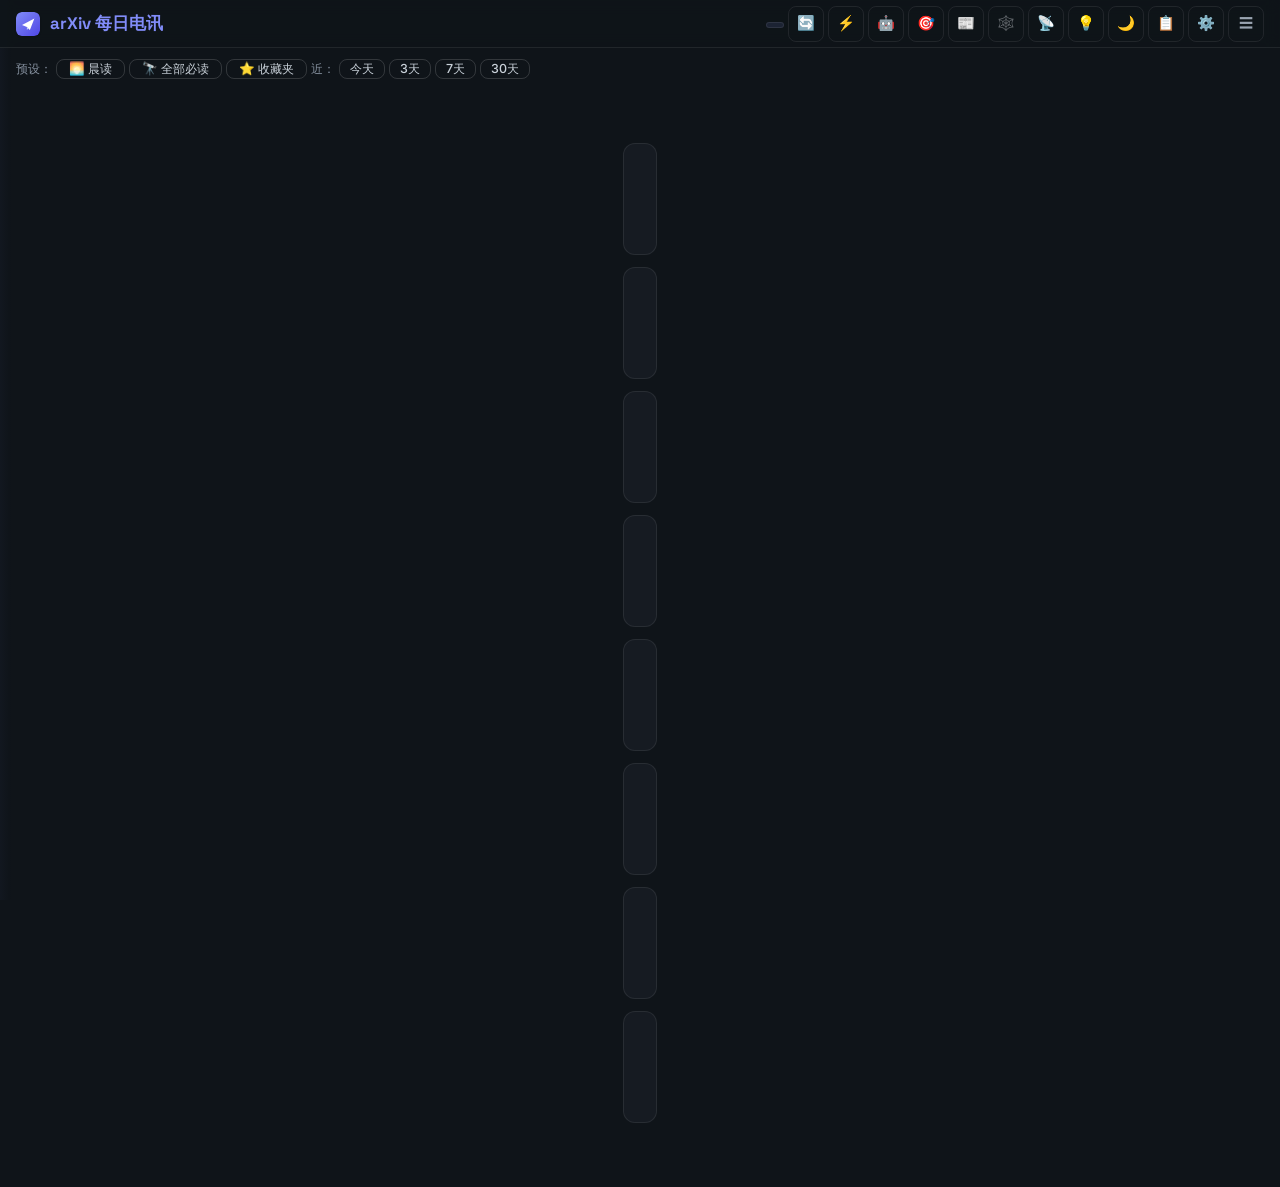
==== commit ad688515: "feat: 分层版本戳+组件级重跑+夜间自动收敛——流程变更不再全库重跑 架构（解决'改一行提示词就要 3 小时全库重跑'）： - 单一 PIPELINE_VERSION 拆为三层：ENHANCE_V" ====
--- a/web/index.html
+++ b/web/index.html
@@ -56,7 +56,8 @@
                     <div class="dropdown-option" data-crawl="clustering"><span>重跑图谱聚类</span></div>
                     <div class="dropdown-option" data-crawl="fulltext"><span>补全文分析</span></div>
                     <hr style="border-color:var(--border);margin:4px 0">
-                    <div class="dropdown-option" data-crawl="enhance-rerun"><span>♻️ 重跑旧流程结果</span></div>
+                    <div class="dropdown-option" data-crawl="enhance-rerun"><span>♻️ 重跑旧版增强+卡片</span></div>
+                    <div class="dropdown-option" data-crawl="card-rerun"><span>🗂 只重提旧版卡片（快5倍）</span></div>
                 </div>
             </div>
             <button id="btn-profile" class="btn btn--icon" title="研究方向">🎯</button>
--- a/web/css/tokens.css
+++ b/web/css/tokens.css
@@ -41,7 +41,7 @@
   --surface-0: #0f1419;  --surface-1: #161b22;
   --surface-2: #1c2333;  --surface-3: #222d3f;
   --text-0: #ecf0f6;     --text-1: #c9d1d9;
-  --text-2: #8b949e;     --text-3: #6e7681;
+  --text-2: #9aa4b1;     --text-3: #848f9d;  /* WCAG AA≥4.5 审计修正 */
   --accent-primary: #818cf8; --accent-muted: rgba(129,140,248,0.12);
   --accent-hover: #6366f1;
   --success: #34d399; --warning: #fbbf24; --danger: #f87171; --info: #60a5fa;
@@ -57,7 +57,7 @@
   --surface-0: #f6f8fa;  --surface-1: #ffffff;
   --surface-2: #f0f2f5;  --surface-3: #e8ecf0;
   --text-0: #1f2937;     --text-1: #374151;
-  --text-2: #6b7280;     --text-3: #9ca3af;
+  --text-2: #5f6873;     --text-3: #767f8a;  /* WCAG AA 审计修正 */
   --accent-primary: #4f46e5; --accent-muted: rgba(79,70,229,0.08);
   --accent-hover: #4338ca;
   --success: #059669; --warning: #d97706; --danger: #dc2626; --info: #2563eb;
@@ -73,7 +73,7 @@
   --surface-0: #faf8f5;  --surface-1: #ffffff;
   --surface-2: #f5f0eb;  --surface-3: #ece5dd;
   --text-0: #2c2416;     --text-1: #4a3f2f;
-  --text-2: #7a6e5d;     --text-3: #a0947f;
+  --text-2: #6e6353;     --text-3: #857a68;  /* WCAG AA 审计修正 */
   --accent-primary: #8b5e3c; --accent-muted: rgba(139,94,60,0.1);
   --accent-hover: #6d4a30;
   --success: #2e7d32; --warning: #e65100; --danger: #c62828; --info: #1565c0;
@@ -89,7 +89,7 @@
   --surface-0: #1a1510;  --surface-1: #231e17;
   --surface-2: #2d2620;  --surface-3: #3a322a;
   --text-0: #f5e6d3;     --text-1: #d4c4a8;
-  --text-2: #a89880;     --text-3: #7a6e5d;
+  --text-2: #b3a48c;     --text-3: #998c76;  /* WCAG AA 审计修正 */
   --accent-primary: #e8a849; --accent-muted: rgba(232,168,73,0.12);
   --accent-hover: #d4952e;
   --success: #81c784; --warning: #ffb74d; --danger: #e57373; --info: #64b5f6;
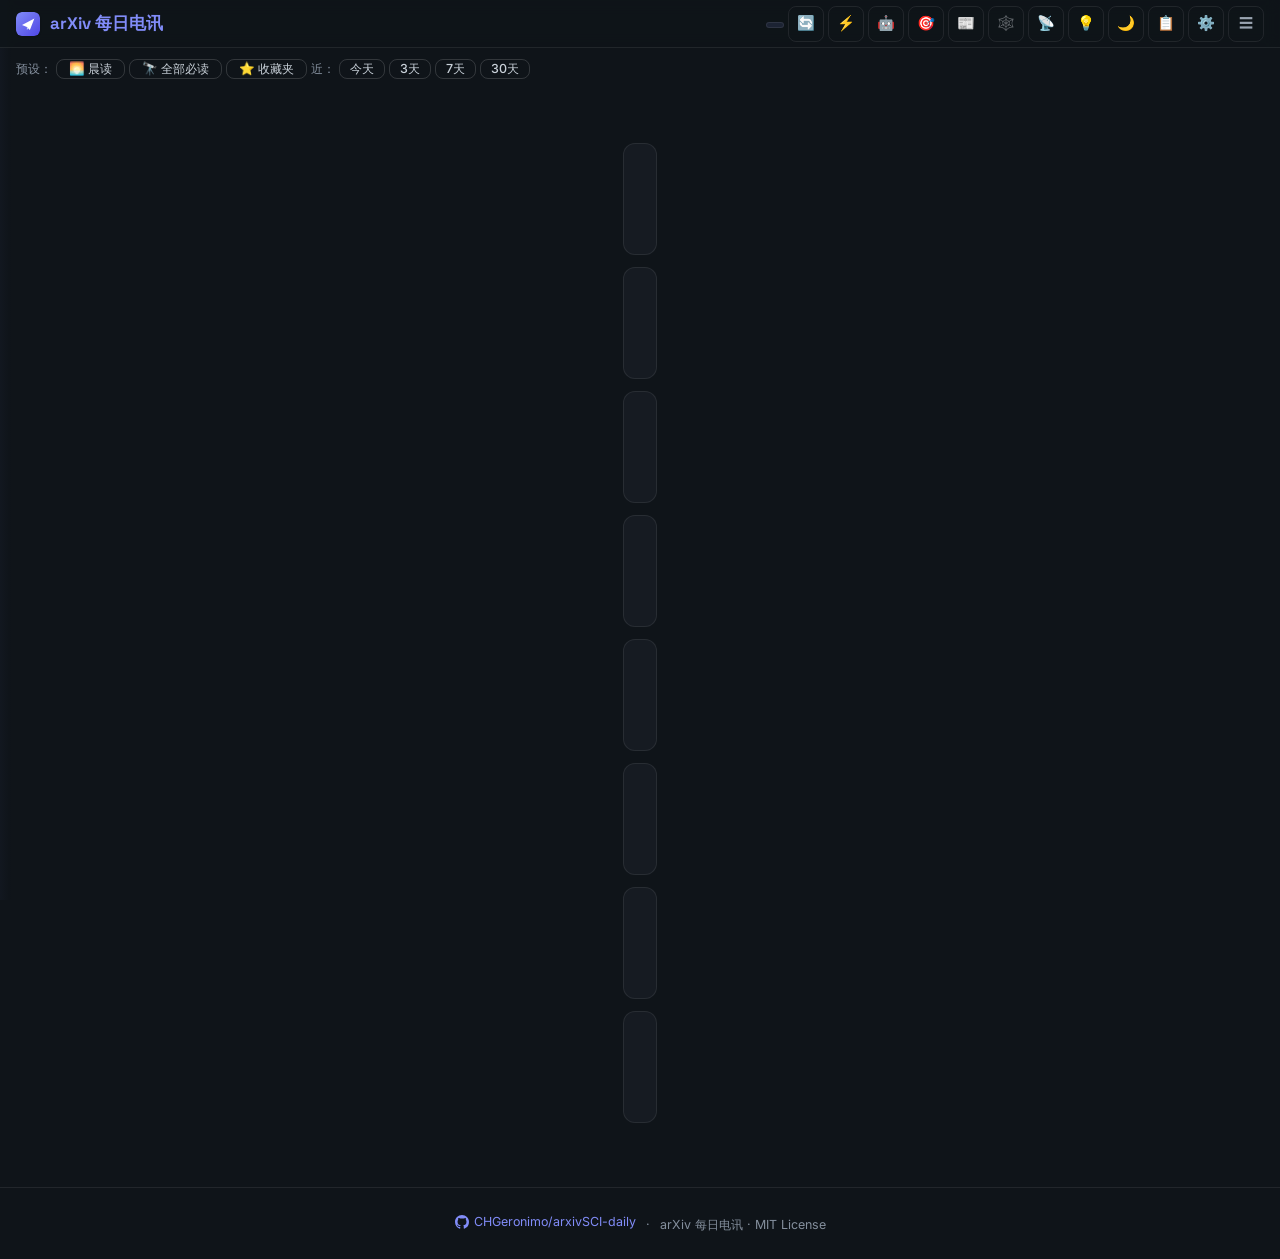
==== commit 67dfd539: "feat: 页面底部 GitHub 链接 + MIT 标注" ====
--- a/web/index.html
+++ b/web/index.html
@@ -121,6 +121,15 @@
         </div>
     </main>
 
+    <footer style="text-align:center;padding:24px 16px;border-top:1px solid var(--border);margin-top:auto;font-size:0.78rem;color:var(--text-3)">
+        <a href="https://github.com/CHGeronimo/arxivSCI-daily" target="_blank" rel="noopener" style="color:var(--accent-primary);text-decoration:none;display:inline-flex;align-items:center;gap:5px">
+            <svg width="14" height="14" viewBox="0 0 16 16" fill="currentColor" aria-hidden="true"><path d="M8 0C3.58 0 0 3.58 0 8c0 3.54 2.29 6.53 5.47 7.59.4.07.55-.17.55-.38 0-.19-.01-.82-.01-1.49-2.01.37-2.53-.49-2.69-.94-.09-.23-.48-.94-.82-1.13-.28-.15-.68-.52-.01-.53.63-.01 1.08.58 1.23.82.72 1.21 1.87.87 2.33.66.07-.52.28-.87.51-1.07-1.78-.2-3.64-.89-3.64-3.95 0-.87.31-1.59.82-2.15-.08-.2-.36-1.02.08-2.12 0 0 .67-.21 2.2.82.64-.18 1.32-.27 2-.27s1.36.09 2 .27c1.53-1.04 2.2-.82 2.2-.82.44 1.1.16 1.92.08 2.12.51.56.82 1.27.82 2.15 0 3.07-1.87 3.75-3.65 3.95.29.25.54.73.54 1.48 0 1.07-.01 1.93-.01 2.2 0 .21.15.46.55.38A8.01 8.01 0 0016 8c0-4.42-3.58-8-8-8z"/></svg>
+            CHGeronimo/arxivSCI-daily
+        </a>
+        <span style="margin:0 6px">·</span>
+        <span>arXiv 每日电讯 · MIT License</span>
+    </footer>
+
     <div id="digest-page" class="page-section">
         <h2 class="page-header">每日简报</h2>
         <p class="page-subtitle">AI 按主题分组整理的新论文简报，含必读推荐与亮点</p>
@@ -252,7 +261,7 @@
             </div>
             <div style="margin-top:12px;padding-top:10px;border-top:1px solid var(--border);display:flex;align-items:center;gap:10px">
                 <button id="btn-run-selftest" class="btn btn--secondary" style="font-size:0.78rem;padding:4px 12px;white-space:nowrap">🧪 运行系统自检</button>
-                <span style="font-size:0.7rem;color:var(--text-3)">30 项轻量冒烟（网络源 / LLM 任务 / API 层往返 / 数据就绪），绝不触发全量抓取</span>
+                <span style="font-size:0.7rem;color:var(--text-3)">34 项轻量冒烟（网络源 / LLM 任务 / API 层往返 / 数据就绪 / 版本收敛），绝不触发全量抓取</span>
             </div>
             <div id="settings-schedule" style="margin-top:14px;padding:10px;background:var(--surface-0);border-radius:6px;font-size:0.8rem;color:var(--text-2)"></div>
             <button id="btn-save-settings" class="btn btn--primary" style="width:100%;margin-top:14px">保存并立即生效</button>
